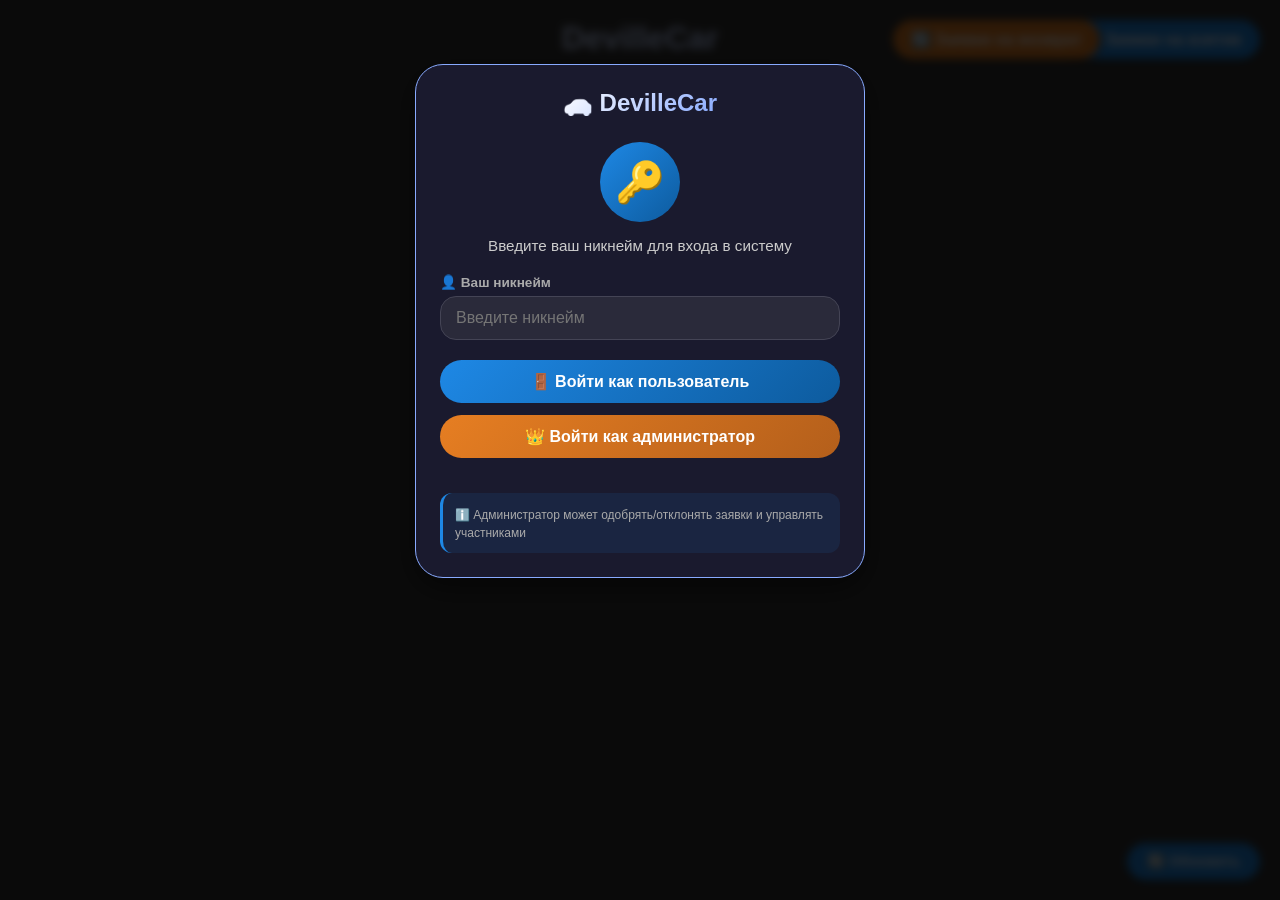
==== index.html @ d6c1818e "Update index.html" ====
<!DOCTYPE html>
<html lang="ru">
<head>
    <meta charset="UTF-8">
    <meta name="viewport" content="width=device-width, initial-scale=1.0">
    <title>DevilleCar | Облачные заявки</title>
    <style>
        * {
            margin: 0;
            padding: 0;
            box-sizing: border-box;
        }

        body {
            font-family: 'Segoe UI', Roboto, 'Helvetica Neue', sans-serif;
            background: url('images/background.jpg') no-repeat center center fixed;
            background-size: cover;
            color: #eee;
            padding: 20px;
        }

        .container {
            max-width: 1400px;
            margin: 0 auto;
            position: relative;
        }

        h1 {
            text-align: center;
            font-size: 2rem;
            margin-bottom: 10px;
            background: linear-gradient(135deg, #ffffff, #88aaff);
            -webkit-background-clip: text;
            background-clip: text;
            color: transparent;
        }

        .sub {
            text-align: center;
            margin-bottom: 20px;
            color: #aaa;
            font-size: 0.9rem;
        }

        .sync-status {
            text-align: center;
            margin-bottom: 30px;
            font-size: 0.85rem;
            padding: 6px 12px;
            border-radius: 20px;
            display: inline-block;
            width: auto;
            margin-left: auto;
            margin-right: auto;
            background: rgba(30,136,229,0.2);
        }

        .user-info {
            position: fixed;
            top: 20px;
            left: 20px;
            background: rgba(30,136,229,0.3);
            backdrop-filter: blur(8px);
            padding: 8px 16px;
            border-radius: 40px;
            font-size: 0.85rem;
            z-index: 20;
            border: 1px solid rgba(255,255,255,0.2);
        }
        .user-info span {
            color: #ffaa66;
            font-weight: bold;
        }
        .admin-badge {
            background: #e67e22;
            color: white;
            padding: 2px 8px;
            border-radius: 20px;
            font-size: 0.7rem;
            margin-left: 8px;
        }
        .logout-btn {
            background: none;
            border: none;
            color: #ffaa66;
            cursor: pointer;
            margin-left: 10px;
            font-size: 0.8rem;
            text-decoration: underline;
        }
        .logout-btn:hover {
            color: #ff8844;
        }

        /* ============ НАВИГАЦИОННЫЕ ВКЛАДКИ ============ */
        .nav-tabs {
            display: flex;
            justify-content: center;
            gap: 10px;
            margin-bottom: 30px;
            flex-wrap: wrap;
        }
        .nav-tab {
            background: rgba(30,136,229,0.2);
            border: 2px solid transparent;
            color: #aaa;
            padding: 10px 24px;
            border-radius: 40px;
            font-weight: bold;
            cursor: pointer;
            font-size: 0.95rem;
            transition: all 0.3s;
            backdrop-filter: blur(4px);
        }
        .nav-tab:hover {
            background: rgba(30,136,229,0.4);
            color: white;
        }
        .nav-tab.active {
            background: rgba(30,136,229,0.4);
            border-color: #1e88e5;
            color: white;
            box-shadow: 0 0 20px rgba(30,136,229,0.3);
        }
        .tab-content {
            display: none;
            animation: fadeIn 0.3s;
        }
        .tab-content.active {
            display: block;
        }
        @keyframes fadeIn {
            from { opacity: 0; transform: translateY(10px); }
            to { opacity: 1; transform: translateY(0); }
        }

        .view-applications-btn, .view-returns-btn {
            position: fixed;
            top: 20px;
            background: #1e88e5;
            border: none;
            color: white;
            padding: 10px 18px;
            border-radius: 40px;
            font-weight: bold;
            cursor: pointer;
            z-index: 20;
            font-size: 1rem;
            box-shadow: 0 2px 8px rgba(0,0,0,0.3);
            transition: background 0.2s;
        }
        .view-applications-btn {
            right: 20px;
        }
        .view-returns-btn {
            right: 180px;
            background: #e67e22;
        }
        .view-applications-btn:hover {
            background: #0d5b9e;
        }
        .view-returns-btn:hover {
            background: #b45f1b;
        }

        .cars-grid {
            display: grid;
            grid-template-columns: repeat(auto-fill, minmax(320px, 1fr));
            gap: 24px;
        }

        .car-card {
            background: rgba(216, 216, 216, 0.8);
            backdrop-filter: blur(4px);
            border-radius: 24px;
            overflow: hidden;
            transition: transform 0.2s, box-shadow 0.2s;
            border: 1px solid rgba(255,255,255,0.1);
            box-shadow: 0 8px 20px rgba(0,0,0,0.3);
            display: flex;
            flex-direction: column;
        }

        .car-card:hover {
            transform: translateY(-6px);
            box-shadow: 0 16px 30px rgba(0,0,0,0.4);
            border-color: #1e88e5;
        }

        .car-image {
            height: 200px;
            background: #1a1a2a;
            display: flex;
            align-items: center;
            justify-content: center;
            overflow: hidden;
            position: relative;
        }
        .car-image img {
            width: 100%;
            height: 100%;
            object-fit: cover;
            transition: transform 0.3s;
        }
        .car-card:hover .car-image img {
            transform: scale(1.03);
        }

        .car-info {
            padding: 18px;
            flex: 1;
        }

        .car-name {
            font-size: 1.25rem;
            font-weight: 700;
            margin-bottom: 8px;
            letter-spacing: -0.3px;
        }

        .car-desc {
            font-size: 0.85rem;
            color: #bbb;
            line-height: 1.4;
        }

        .car-spec {
            margin-top: 12px;
            font-size: 0.75rem;
            color: #88aaff;
            font-family: monospace;
        }

        .car-plate {
            margin-top: 8px;
            font-size: 0.8rem;
            background: #2a2a3a;
            display: inline-block;
            padding: 4px 10px;
            border-radius: 20px;
            color: #ffaa66;
            font-family: monospace;
            font-weight: bold;
        }

        .card-buttons {
            display: flex;
            gap: 10px;
            margin: 12px 18px 18px 18px;
        }
        .take-btn, .return-card-btn {
            flex: 1;
            border: none;
            color: white;
            padding: 10px;
            border-radius: 40px;
            font-weight: bold;
            cursor: pointer;
            transition: background 0.2s;
            font-size: 0.9rem;
            text-align: center;
        }
        .take-btn {
            background: #1e88e5;
        }
        .take-btn:hover {
            background: #0d5b9e;
        }
        .return-card-btn {
            background: #e67e22;
        }
        .return-card-btn:hover {
            background: #b45f1b;
        }

        /* ============ СТИЛИ ДЛЯ ВКЛАДКИ УЧАСТНИКИ ============ */
        .members-container {
            background: rgba(20, 20, 35, 0.7);
            backdrop-filter: blur(4px);
            border-radius: 20px;
            padding: 24px;
            border: 1px solid rgba(255,255,255,0.1);
            margin-top: 20px;
        }
        .members-container h2 {
            text-align: center;
            color: #88aaff;
            margin-bottom: 20px;
        }
        .members-table-wrap {
            overflow-x: auto;
        }
        .members-table {
            width: 100%;
            border-collapse: collapse;
            font-size: 0.9rem;
        }
        .members-table th {
            background: #1e88e5;
            color: white;
            padding: 10px 12px;
            text-align: left;
        }
        .members-table td {
            padding: 8px 12px;
            border-bottom: 1px solid rgba(255,255,255,0.1);
            color: #ddd;
        }
        .members-table tr:hover td {
            background: rgba(255,255,255,0.05);
        }
        .members-table .role-badge {
            display: inline-block;
            padding: 2px 10px;
            border-radius: 20px;
            font-size: 0.7rem;
            font-weight: bold;
        }
        .role-badge.leader {
            background: #f1c40f;
            color: #333;
        }
        .role-badge.deputy {
            background: #9b59b6;
            color: white;
        }
        .role-badge.admin {
            background: #e74c3c;
            color: white;
        }
        .role-badge.member {
            background: #1e88e5;
            color: white;
        }
        .members-table .btn-edit, .members-table .btn-delete-member {
            border: none;
            color: white;
            padding: 4px 12px;
            border-radius: 20px;
            cursor: pointer;
            font-size: 0.75rem;
            font-weight: bold;
            margin: 0 3px;
            transition: background 0.2s;
        }
        .members-table .btn-edit {
            background: #f39c12;
        }
        .members-table .btn-edit:hover {
            background: #d68910;
        }
        .members-table .btn-delete-member {
            background: #d32f2f;
        }
        .members-table .btn-delete-member:hover {
            background: #b71c1c;
        }
        .members-stats {
            text-align: center;
            color: #aaa;
            font-size: 0.85rem;
            margin-top: 15px;
            padding: 12px;
            background: rgba(255,255,255,0.05);
            border-radius: 12px;
        }
        .members-stats span {
            color: #88aaff;
            font-weight: bold;
        }
        .members-controls {
            display: flex;
            gap: 10px;
            margin-bottom: 20px;
            flex-wrap: wrap;
            justify-content: center;
        }
        .members-controls input, .members-controls select {
            padding: 8px 14px;
            background: #2a2a3a;
            border: 1px solid #445;
            border-radius: 16px;
            color: white;
            font-size: 0.9rem;
        }
        .members-controls input:focus, .members-controls select:focus {
            outline: none;
            border-color: #1e88e5;
        }
        .members-controls .btn-add-member {
            background: #2ecc71;
            color: white;
            border: none;
            padding: 8px 20px;
            border-radius: 40px;
            font-weight: bold;
            cursor: pointer;
            transition: background 0.2s;
        }
        .members-controls .btn-add-member:hover {
            background: #27ae60;
        }

        .modal {
            display: none;
            position: fixed;
            z-index: 1000;
            left: 0;
            top: 0;
            width: 100%;
            height: 100%;
            overflow: auto;
            background-color: rgba(0,0,0,0.8);
            backdrop-filter: blur(4px);
        }
        .modal-content {
            background: #1a1a2e;
            margin: 5% auto;
            padding: 24px;
            border-radius: 28px;
            width: 90%;
            max-width: 500px;
            border: 1px solid #88aaff;
            box-shadow: 0 10px 30px rgba(0,0,0,0.5);
            color: #eee;
        }
        .modal-content h2 {
            margin-bottom: 20px;
            text-align: center;
        }
        .form-group {
            margin-bottom: 16px;
            text-align: left;
        }
        .form-group label {
            display: block;
            margin-bottom: 6px;
            font-weight: 600;
            color: #ccc;
        }
        .form-group input, .form-group textarea, .form-group select {
            width: 100%;
            padding: 10px 12px;
            background: #2a2a3a;
            border: 1px solid #445;
            border-radius: 16px;
            color: white;
            font-size: 0.9rem;
            font-family: inherit;
        }
        .form-group input:focus, .form-group textarea:focus, .form-group select:focus {
            outline: none;
            border-color: #1e88e5;
        }
        .modal-buttons {
            display: flex;
            justify-content: space-between;
            gap: 12px;
            margin-top: 20px;
        }
        .modal-buttons button {
            flex: 1;
            padding: 10px;
            border-radius: 40px;
            border: none;
            font-weight: bold;
            cursor: pointer;
        }
        .submit-btn {
            background: #1e88e5;
            color: white;
        }
        .cancel-btn {
            background: #444;
            color: white;
        }
        .close {
            float: right;
            font-size: 28px;
            font-weight: bold;
            cursor: pointer;
            color: #aaa;
        }
        .close:hover {
            color: white;
        }

        .applications-table, .returns-table {
            width: 100%;
            border-collapse: collapse;
            margin-top: 20px;
            font-size: 0.85rem;
        }
        .applications-table th, .applications-table td,
        .returns-table th, .returns-table td {
            border: 1px solid #445;
            padding: 8px;
            text-align: left;
            vertical-align: top;
        }
        .applications-table th, .returns-table th {
            background: #1e88e5;
            color: white;
        }
        .status-buttons {
            display: flex;
            gap: 8px;
            flex-wrap: wrap;
        }
        .btn-approve, .btn-reject {
            border: none;
            color: white;
            padding: 4px 10px;
            border-radius: 20px;
            cursor: pointer;
            font-size: 0.75rem;
            font-weight: bold;
        }
        .btn-approve {
            background: #2ecc71;
        }
        .btn-approve:hover {
            background: #27ae60;
        }
        .btn-reject {
            background: #e67e22;
        }
        .btn-reject:hover {
            background: #d35400;
        }
        .status-text-approved {
            color: #6fcf97;
            font-weight: bold;
        }
        .status-text-rejected {
            color: #e74c3c;
            font-weight: bold;
        }
        .status-text-pending {
            color: #ffaa66;
            font-weight: bold;
        }
        .btn-delete, .btn-delete-return {
            border: none;
            color: white;
            padding: 4px 10px;
            border-radius: 20px;
            cursor: pointer;
            font-size: 0.75rem;
            background: #d32f2f;
        }
        .btn-delete:hover, .btn-delete-return:hover {
            background: #b71c1c;
        }
        .empty-apps {
            text-align: center;
            padding: 30px;
            color: #aaa;
        }
        .action-buttons {
            display: flex;
            gap: 6px;
            flex-wrap: wrap;
        }
        @media (max-width: 700px) {
            .applications-table th, .applications-table td,
            .returns-table th, .returns-table td {
                padding: 5px;
                font-size: 0.7rem;
            }
            .view-returns-btn {
                right: 160px;
                padding: 8px 12px;
                font-size: 0.8rem;
            }
            .view-applications-btn {
                padding: 8px 12px;
                font-size: 0.8rem;
            }
            .members-table {
                font-size: 0.75rem;
            }
            .members-table th, .members-table td {
                padding: 5px 8px;
            }
            .nav-tab {
                padding: 6px 14px;
                font-size: 0.8rem;
            }
            .members-controls input, .members-controls select {
                font-size: 0.8rem;
                padding: 6px 10px;
            }
        }

        .car-card.booked {
            opacity: 0.85;
            border-color: #e67e22;
            box-shadow: 0 0 15px rgba(230, 126, 34, 0.3);
        }
        .car-card.booked:hover {
            transform: translateY(-3px);
            border-color: #e67e22;
        }
        .car-card.booked .take-btn {
            background: #555;
            cursor: not-allowed;
        }
        .car-card.booked .take-btn:hover {
            background: #555;
            transform: none;
        }

        .car-card.available {
            border-color: #2ecc71;
            box-shadow: 0 0 15px rgba(46, 204, 113, 0.3);
        }
        .car-card.available:hover {
            border-color: #27ae60;
        }

        .btn-approve-return {
            background: #2ecc71;
            color: white;
            border: none;
            padding: 4px 10px;
            border-radius: 20px;
            cursor: pointer;
            font-size: 0.75rem;
            font-weight: bold;
        }
        .btn-approve-return:hover {
            background: #27ae60;
        }
        .btn-reject-return {
            background: #e67e22;
            color: white;
            border: none;
            padding: 4px 10px;
            border-radius: 20px;
            cursor: pointer;
            font-size: 0.75rem;
            font-weight: bold;
        }
        .btn-reject-return:hover {
            background: #d35400;
        }

        .status-free {
            position: absolute;
            top: 10px;
            right: 10px;
            background: rgba(46, 204, 113, 0.9);
            color: white;
            padding: 4px 10px;
            border-radius: 20px;
            font-size: 0.7rem;
            font-weight: bold;
            z-index: 10;
        }
        .status-free-badge {
            display: inline-block;
            background: #2ecc71;
            color: white;
            padding: 2px 8px;
            border-radius: 20px;
            font-size: 0.65rem;
            font-weight: bold;
            margin-left: 8px;
        }
        .status-booked {
            position: absolute;
            top: 10px;
            right: 10px;
            background: rgba(230, 126, 34, 0.9);
            color: white;
            padding: 4px 10px;
            border-radius: 20px;
            font-size: 0.7rem;
            font-weight: bold;
            z-index: 10;
        }
    </style>
    <link rel="icon" type="image/png" href="images/logo.png">
</head>
<body>
<div class="container">
    <h1>DevilleCar</h1>
    <div class="sub">Заявки синхронизируются между всеми устройствами</div>
    <div style="text-align: center;">
        <div class="sync-status" id="syncStatus">🔄 Загрузка...</div>
    </div>

    <!-- ============ НАВИГАЦИОННЫЕ ВКЛАДКИ ============ -->
    <div class="nav-tabs">
        <button class="nav-tab active" data-tab="cars">🚗 Автомобили</button>
        <button class="nav-tab" data-tab="members">👥 Участники</button>
    </div>

    <!-- Вкладка: Автомобили -->
    <div class="tab-content active" id="tab-cars">
        <div class="cars-grid" id="carsGrid"></div>
    </div>

    <!-- Вкладка: Участники -->
    <div class="tab-content" id="tab-members">
        <div class="members-container" id="membersContainer">
            <h2>👥 Участники семьи Deville</h2>
            
            <!-- Панель управления (только для админа) -->
            <div id="membersControls" style="display:none;" class="members-controls">
                <input type="text" id="newMemberName" placeholder="Имя участника">
                <select id="newMemberRole">
                    <option value="member">Участник</option>
                    <option value="deputy">Зам</option>
                    <option value="admin">Админ</option>
                    <option value="leader">Лидер</option>
                </select>
                <button class="btn-add-member" id="addMemberBtn">➕ Добавить</button>
            </div>
            
            <div class="members-table-wrap">
                <table class="members-table" id="membersTable">
                    <thead>
                        <tr>
                            <th>#</th>
                            <th>Имя</th>
                            <th>Роль</th>
                            <th id="actionsHeader" style="display:none;">Действия</th>
                        </tr>
                    </thead>
                    <tbody id="membersTableBody">
                    </tbody>
                </table>
            </div>
            <div class="members-stats" id="membersStats"></div>
        </div>
    </div>
</div>

<div class="user-info" id="userInfo" style="display: none;">
    👤 Вы вошли как: <span id="currentUserNick"></span><span id="adminBadge" class="admin-badge" style="display: none;">Админ</span>
    <button class="logout-btn" id="logoutBtn">🚪 Выйти</button>
</div>

<button class="view-applications-btn" id="viewAppsBtn">📋 Заявки на взятие</button>
<button class="view-returns-btn" id="viewReturnsBtn">🔄 Заявки на возврат</button>

<!-- Модалка регистрации -->
<div id="registerModal" class="modal">
    <div class="modal-content" style="max-width: 450px;">
        <h2 style="text-align: center; margin-bottom: 25px;">
            <span style="background: linear-gradient(135deg, #ffffff, #88aaff); -webkit-background-clip: text; background-clip: text; color: transparent;">🚗 DevilleCar</span>
        </h2>
        <div style="text-align: center; margin-bottom: 10px;">
            <div style="width: 80px; height: 80px; margin: 0 auto 15px; background: linear-gradient(135deg, #1e88e5, #0d5b9e); border-radius: 50%; display: flex; align-items: center; justify-content: center; font-size: 40px;">
                🔑
            </div>
        </div>
        <p style="text-align: center; color: #ccc; margin-bottom: 20px; font-size: 0.95rem;">
            Введите ваш никнейм для входа в систему
        </p>
        <div class="form-group" style="margin-bottom: 20px;">
            <label style="color: #aaa; font-size: 0.85rem;">👤 Ваш никнейм</label>
            <input type="text" id="registerNick" placeholder="Введите никнейм" maxlength="30" style="background: #2a2a3a; border: 1px solid #445; border-radius: 16px; padding: 12px 15px; width: 100%; color: white; font-size: 1rem;">
        </div>
        <button id="registerBtn" style="width: 100%; background: linear-gradient(135deg, #1e88e5, #0d5b9e); color: white; border: none; padding: 12px; border-radius: 40px; font-weight: bold; cursor: pointer; font-size: 1rem; margin-bottom: 12px;">🚪 Войти как пользователь</button>
        <button id="adminLoginBtn" style="width: 100%; background: linear-gradient(135deg, #e67e22, #b45f1b); color: white; border: none; padding: 12px; border-radius: 40px; font-weight: bold; cursor: pointer; font-size: 1rem; margin-bottom: 20px;">👑 Войти как администратор</button>
        <div id="registerError" style="color: #e74c3c; text-align: center; margin-bottom: 15px; font-size: 0.85rem;"></div>
        <div style="background: rgba(30,136,229,0.1); border-left: 3px solid #1e88e5; padding: 12px; border-radius: 12px;">
            <span style="color: #aaa; font-size: 0.75rem;">ℹ️ Администратор может одобрять/отклонять заявки и управлять участниками</span>
        </div>
    </div>
</div>
    
<!-- Модалка анкеты взятия -->
<div id="anketaModal" class="modal modal-anketa">
    <div class="modal-content">
        <span class="close" id="closeModal">&times;</span>
        <h2>📋 Анкета взятия транспорта</h2>
        <form id="anketaForm">
            <div class="form-group">
                <label>1. Ваш ник *</label>
                <input type="text" id="nickname" readonly style="background:#333; cursor:default;">
            </div>
            <div class="form-group">
                <label>2. Время взятия</label>
                <input type="datetime-local" id="takeTime">
            </div>
            <div class="form-group">
                <label>3. Марка / модель</label>
                <input type="text" id="carBrand" readonly style="background:#333; cursor:default;">
            </div>
            <div class="form-group">
                <label>4. Номер ТС</label>
                <input type="text" id="carNumber" placeholder="например: А123ВС77">
            </div>
            <div class="form-group">
                <label>5. Причина взятия</label>
                <textarea id="reason" rows="3" placeholder="Для перевозки, тест-драйв, работа..."></textarea>
            </div>
            <div class="modal-buttons">
                <button type="button" class="cancel-btn" id="cancelModalBtn">Отмена</button>
                <button type="submit" class="submit-btn">Отправить заявку</button>
            </div>
        </form>
    </div>
</div>

<!-- Модалка анкеты возврата -->
<div id="returnModal" class="modal modal-return">
    <div class="modal-content">
        <span class="close" id="closeReturnModal">&times;</span>
        <h2>🔄 Анкета возврата транспорта</h2>
        <form id="returnForm">
            <div class="form-group">
                <label>Ваш ник *</label>
                <input type="text" id="returnNickname" readonly style="background:#333; cursor:default;">
            </div>
            <div class="form-group">
                <label>Марка / модель</label>
                <input type="text" id="returnCarBrand" readonly style="background:#333; cursor:default;">
            </div>
            <div class="form-group">
                <label>Номер ТС</label>
                <input type="text" id="returnCarNumber" readonly style="background:#333; cursor:default;">
            </div>
            <div class="form-group">
                <label>Дата и время возврата *</label>
                <input type="datetime-local" id="returnTime" required>
            </div>
            <div class="form-group">
                <label>Пробег (км) *</label>
                <input type="number" id="mileage" placeholder="Введите пробег" required>
            </div>
            <div class="form-group">
                <label>Состояние транспорта *</label>
                <select id="condition" required>
                    <option value="">Выберите состояние</option>
                    <option value="Чистый, без повреждений">Чистый, без повреждений</option>
                    <option value="Грязный">Грязный</option>
                    <option value="Есть небольшие повреждения">Есть небольшие повреждения</option>
                    <option value="Требуется ремонт">Требуется ремонт</option>
                </select>
            </div>
            <div class="form-group">
                <label>Что сделано/обслужено?</label>
                <textarea id="servicePerformed" rows="3" placeholder="Например: замена масла, мойка, заправка..."></textarea>
            </div>
            <div class="form-group">
                <label>Комментарий</label>
                <textarea id="returnComment" rows="2" placeholder="Дополнительная информация"></textarea>
            </div>
            <div class="modal-buttons">
                <button type="button" class="cancel-btn" id="cancelReturnBtn">Отмена</button>
                <button type="submit" class="submit-btn">Отправить заявку на возврат</button>
            </div>
        </form>
    </div>
</div>

<!-- Модалка со списком заявок на взятие -->
<div id="applicationsModal" class="modal modal-apps">
    <div class="modal-content" style="max-width: 1200px;">
        <span class="close" id="closeAppsModal">&times;</span>
        <h2>📋 Заявки на взятие транспорта</h2>
        <div id="applicationsList"></div>
    </div>
</div>

<!-- Модалка со списком заявок на возврат -->
<div id="returnsModal" class="modal modal-returns">
    <div class="modal-content" style="max-width: 1200px;">
        <span class="close" id="closeReturnsModal">&times;</span>
        <h2>🔄 Заявки на возврат транспорта</h2>
        <div id="returnsList"></div>
    </div>
</div>

<!-- Модалка редактирования участника -->
<div id="editMemberModal" class="modal">
    <div class="modal-content">
        <span class="close" id="closeEditModal">&times;</span>
        <h2>✏️ Редактировать участника</h2>
        <form id="editMemberForm">
            <div class="form-group">
                <label>Имя</label>
                <input type="text" id="editMemberName" required>
            </div>
            <div class="form-group">
                <label>Роль</label>
                <select id="editMemberRole">
                    <option value="member">Участник</option>
                    <option value="deputy">Зам</option>
                    <option value="admin">Админ</option>
                    <option value="leader">Лидер</option>
                </select>
            </div>
            <div class="modal-buttons">
                <button type="button" class="cancel-btn" id="cancelEditBtn">Отмена</button>
                <button type="submit" class="submit-btn">Сохранить</button>
            </div>
        </form>
    </div>
</div>

<script>
    // ==================== ВАШ URL ИЗ GOOGLE APPS SCRIPT ====================
    const SCRIPT_URL = 'https://script.google.com/macros/s/AKfycbwpozYhSF3ZLw8p_EetSesN3uy-3hl4Z1YoZIPVJvQ5dBWf0tqSTbqQkn2TgHdf3ZZscA/exec';
    // ================================================================================

    // ==================== ДАННЫЕ УЧАСТНИКОВ (с возможностью редактирования) ====================
    let membersData = {
        leaders: [
            "Adeline Deville",
            "Anastasia Deville",
            "James Deville"
        ],
        deputies: [
            "Aleks_Deville"
        ],
        admins: [
            "Amin_Cherry",
            "Kai_Mironov",
            "Alexandr_Venevtsev",
            "Pablo_Vinogradov"
        ],
        members: [
            "Alexander Deville",
            "Daniel Deville",
            "Artem Deville",
            "Alex Deville",
            "Alexsey Deville",
            "Konstantin_Deville",
            "Elizaveta Deville",
            "Ignat Deville",
            "Di Deville",
            "Mike Deville",
            "Maks Deville",
            "Reinhard_Deville",
            "Nikita Deville",
            "Pablo Deville",
            "Stanislav Deville",
            "Tayler Deville",
            "Viktor Deville",
            "Renat Deville",
            "Roman Deville",
            "Kirill Deville"
        ]
    };

    // ==================== ФУНКЦИИ ДЛЯ РАБОТЫ С УЧАСТНИКАМИ ====================
    function loadMembersFromStorage() {
        const stored = localStorage.getItem('devillecar_members');
        if (stored) {
            try {
                const parsed = JSON.parse(stored);
                if (parsed.leaders && parsed.deputies && parsed.admins && parsed.members) {
                    membersData = parsed;
                }
            } catch(e) {
                console.log('Ошибка загрузки участников, используем данные по умолчанию');
            }
        }
        saveMembersToStorage();
    }

    function saveMembersToStorage() {
        localStorage.setItem('devillecar_members', JSON.stringify(membersData));
    }

    function getAllMembers() {
        const all = [];
        membersData.leaders.forEach(name => all.push({ name, role: 'leader' }));
        membersData.deputies.forEach(name => all.push({ name, role: 'deputy' }));
        membersData.admins.forEach(name => all.push({ name, role: 'admin' }));
        membersData.members.forEach(name => all.push({ name, role: 'member' }));
        return all;
    }

    function addMember(name, role) {
        if (!name || name.trim() === '') return false;
        name = name.trim();
        // Проверяем, есть ли уже такой участник
        const all = getAllMembers();
        if (all.some(m => m.name.toLowerCase() === name.toLowerCase())) {
            return false;
        }
        switch(role) {
            case 'leader': membersData.leaders.push(name); break;
            case 'deputy': membersData.deputies.push(name); break;
            case 'admin': membersData.admins.push(name); break;
            default: membersData.members.push(name);
        }
        saveMembersToStorage();
        return true;
    }

    function removeMember(name) {
        let found = false;
        membersData.leaders = membersData.leaders.filter(m => m !== name);
        membersData.deputies = membersData.deputies.filter(m => m !== name);
        membersData.admins = membersData.admins.filter(m => m !== name);
        membersData.members = membersData.members.filter(m => m !== name);
        saveMembersToStorage();
        return true;
    }

    function updateMember(oldName, newName, newRole) {
        // Удаляем старого
        removeMember(oldName);
        // Добавляем нового с новой ролью
        return addMember(newName, newRole);
    }

    // ==================== ОТРИСОВКА УЧАСТНИКОВ (ТАБЛИЦА) ====================
    function renderMembers() {
        const tbody = document.getElementById('membersTableBody');
        const stats = document.getElementById('membersStats');
        const controls = document.getElementById('membersControls');
        const actionsHeader = document.getElementById('actionsHeader');
        
        // Показываем панель управления только для админа
        controls.style.display = isAdmin ? 'flex' : 'none';
        actionsHeader.style.display = isAdmin ? 'table-cell' : 'none';
        
        const all = getAllMembers();
        
        if (!all.length) {
            tbody.innerHTML = '<tr><td colspan="4" style="text-align:center;padding:20px;color:#aaa;">Нет участников</td></tr>';
            stats.innerHTML = 'Всего участников: <span>0</span>';
            return;
        }
        
        let html = '';
        all.forEach((member, index) => {
            const roleLabels = {
                leader: '<span class="role-badge leader">👑 Лидер</span>',
                deputy: '<span class="role-badge deputy">⭐ Зам</span>',
                admin: '<span class="role-badge admin">🛡️ Админ</span>',
                member: '<span class="role-badge member">Участник</span>'
            };
            
            html += `<tr>
                <td>${index + 1}</td>
                <td>${escapeHtml(member.name)}</td>
                <td>${roleLabels[member.role] || roleLabels.member}</td>
                <td id="actionsCell_${index}" style="${isAdmin ? '' : 'display:none;'}">
                    <button class="btn-edit" data-name="${escapeHtml(member.name)}" data-role="${member.role}">✏️</button>
                    <button class="btn-delete-member" data-name="${escapeHtml(member.name)}">🗑</button>
                </td>
            </tr>`;
        });
        tbody.innerHTML = html;
        
        const total = all.length;
        stats.innerHTML = `
            Всего участников: <span>${total}</span>
            (Лидеров: <span>${membersData.leaders.length}</span>, 
            Замов: <span>${membersData.deputies.length}</span>, 
            Админов: <span>${membersData.admins.length}</span>, 
            Участников: <span>${membersData.members.length}</span>)
        `;
        
        // Обработчики для кнопок (только для админа)
        if (isAdmin) {
            document.querySelectorAll('.btn-edit').forEach(btn => {
                btn.addEventListener('click', () => {
                    openEditModal(btn.dataset.name, btn.dataset.role);
                });
            });
            document.querySelectorAll('.btn-delete-member').forEach(btn => {
                btn.addEventListener('click', () => {
                    if (confirm(`Удалить участника "${btn.dataset.name}"?`)) {
                        removeMember(btn.dataset.name);
                        renderMembers();
                    }
                });
            });
        }
    }

    // ==================== РЕДАКТИРОВАНИЕ УЧАСТНИКА ====================
    let editOldName = '';

    function openEditModal(name, role) {
        editOldName = name;
        document.getElementById('editMemberName').value = name;
        document.getElementById('editMemberRole').value = role;
        document.getElementById('editMemberModal').style.display = 'block';
    }

    document.getElementById('closeEditModal').onclick = () => {
        document.getElementById('editMemberModal').style.display = 'none';
    };
    document.getElementById('cancelEditBtn').onclick = () => {
        document.getElementById('editMemberModal').style.display = 'none';
    };
    document.getElementById('editMemberForm').addEventListener('submit', (e) => {
        e.preventDefault();
        const newName = document.getElementById('editMemberName').value.trim();
        const newRole = document.getElementById('editMemberRole').value;
        if (!newName) { alert('Введите имя'); return; }
        if (updateMember(editOldName, newName, newRole)) {
            renderMembers();
            document.getElementById('editMemberModal').style.display = 'none';
            alert('✅ Участник обновлён!');
        } else {
            alert('❌ Ошибка: участник с таким именем уже существует');
        }
    });

    // ==================== ДОБАВЛЕНИЕ УЧАСТНИКА ====================
    document.getElementById('addMemberBtn').addEventListener('click', () => {
        const name = document.getElementById('newMemberName').value.trim();
        const role = document.getElementById('newMemberRole').value;
        if (!name) { alert('Введите имя участника'); return; }
        if (addMember(name, role)) {
            document.getElementById('newMemberName').value = '';
            renderMembers();
            alert('✅ Участник добавлен!');
        } else {
            alert('❌ Участник с таким именем уже существует');
        }
    });
    document.getElementById('newMemberName').addEventListener('keypress', (e) => {
        if (e.key === 'Enter') document.getElementById('addMemberBtn').click();
    });

    // ----- ФУНКЦИЯ ТРАНСЛИТЕРАЦИИ -----
    function transliterate(plate) {
        const map = {
            'А': 'A', 'В': 'B', 'Е': 'E', 'К': 'K', 'М': 'M',
            'Н': 'H', 'О': 'O', 'Р': 'P', 'С': 'C', 'Т': 'T',
            'У': 'U', 'Х': 'X', 'а': 'a', 'в': 'b', 'е': 'e',
            'к': 'k', 'м': 'm', 'н': 'h', 'о': 'o', 'р': 'p',
            'с': 'c', 'т': 't', 'у': 'u', 'х': 'x'
        };
        return plate.split('').map(char => map[char] || char).join('');
    }

    // ----- СПИСОК ТРАНСПОРТА -----
    const cars = [
        { name: "BMW X6 M (F86)", desc: "Спортивный кроссовер с twin-turbo V8, 575 л.с., полный привод M xDrive.", engine: "4.4 л V8 TwinPower Turbo", hp: 575, plate: "M666YP77" },
        { name: "Volvo XC90 T5", desc: "Роскошный 7-местный SUV с турбодвигателем и скандинавским дизайном.", engine: "2.0 л Drive-E Turbo", hp: 250, plate: "T550OK63" },
        { name: "Volvo V60 Polestar", desc: "Заряженный универсал с подвеской Öhlins, карбоновыми деталями.", engine: "2.0 л Twin Charged", hp: 367, plate: "E200TM78" },
        { name: "Volvo 850 R", desc: "Классический «кирпич» с 5-цилиндровым турбо, икона 90-х.", engine: "2.3 л R5 Turbo", hp: 250, plate: "T499MK78" },
        { name: "McLaren 720S Spyder", desc: "Суперкар с откидным верхом, карбоновый монокок, 710 л.с.", engine: "4.0 л V8 Twin-Turbo", hp: 710, plate: "M720AK78" },
        { name: "Porsche 911 Carrera (993) RWB <Slimer>", desc: "Легендарный RWB от Накаи-сан, широкие арки, аэродинамика.", engine: "3.6 л оппозитный 6", hp: 285, plate: "O993OO78" },
        { name: "Audi Rs7 (C8)", desc: "Быстрый лифтбек с 600-сильным V8 и полным приводом.", engine: "4.0 л V8 TFSI", hp: 600, plate: "T077YT77" },
        { name: "Jaguar F-Type", desc: "Британский спорткар с мощным V8 и элегантным звуком.", engine: "5.0 л V8 Supercharged", hp: 575, plate: "W000WW" },
        { name: "Jaguar F-Type (на виниле)", desc: "Кастомная версия с ярким плёночным покрытием.", engine: "5.0 л V8", hp: 575, custom: "винил", plate: "M078YP78" },
        { name: "Mazda RX-8", desc: "Роторно-поршневой двигатель RENESIS, 1.3 л, 4-дверный купе.", engine: "1.3 л роторный", hp: 231, plate: "P008OO78" },
        { name: "Nissan Skyline GT-R V-specR34", desc: "Культовый Godzilla, ATTESA E-TS Pro, RB26DETT.", engine: "2.6 л Twin-Turbo I6", hp: 330, plate: "C888BB77" },
        { name: "Suzuki GSX 1300 R", desc: "Мотоцикл Hayabusa — легенда скорости, 1340 см³.", engine: "1340 cc", hp: 197, plate: "7777AE77" },
        { name: "BMW M760Li xDrive G12", desc: "Роскошный седан с V12 6.6 л, 610 л.с., потолок из алькантары.", engine: "6.6 л V12 Twin-Turbo", hp: 610, plate: "M760KA78" },
        { name: "Chevrolet Camaro ZL1", desc: "Американский мускул-кар с компрессорным V8.", engine: "6.2 л V8 Supercharged", hp: 650, plate: "B070OY77" },
        { name: "BMW X5 M", desc: "Высокопроизводительный SUV, M TwinPower V8, 600 л.с.", engine: "4.4 л V8 Twin-Turbo", hp: 600, plate: "A555OA77" },
        { name: "BMW S1000 RR", desc: "Спортбайк с рядной четвёркой, 205 л.с., электроника.", engine: "999 cc", hp: 205, plate: "0035MK63" },
        { name: "Volkswagen Touareg V8 TDI", desc: "Мощный дизельный внедорожник, 4.0 л V8, 421 л.с.", engine: "4.0 л V8 TDI", hp: 421, plate: "K657PY63" },
        { name: "Audi R8", desc: "Суперкар с двигателем V10 и полным приводом Quattro.", engine: "5.2 л V10", hp: 602, plate: "B546OK63" },
        { name: "Subaru WRX STI", desc: "Полноприводной седан с оппозитным турбо 2.5 л.", engine: "2.5 л Boxer Turbo", hp: 310, plate: "O4O3EB78" },
        { name: "BMW 535i (e34)", desc: "Классическая «пятёрка» с рядной шестёркой и драйвом.", engine: "3.5 л I6", hp: 211, plate: "O857KP63" },
        { name: "Mercedes-Maybach S680 (W223)", desc: "Бизнес седан, хорошо управляемый и с хорошим разгоном", engine: "4.0 л", hp: 503, plate: "С303KP77" },
        { name: "Volvo FH", desc: "Магистральный тягач, экономичный дизель, автоматическая КПП.", engine: "12.8 л D13K", hp: 500, plate: "M888AA77" },
        { name: "Volvo FH", desc: "Магистральный тягач, кабина Globetrotter, мощный тормоз-замедлитель.", engine: "12.8 л D13K", hp: 500, plate: "P888MK77" },
        { name: "Volvo FH", desc: "Тягач для международных перевозок, низкий расход топлива.", engine: "12.8 л D13K", hp: 500, plate: "P888MK78" },
        { name: "Volvo FH", desc: "Тягач с улучшенной аэродинамикой и системой I-See.", engine: "12.8 л D13K", hp: 500, plate: "Y716TH63" },
        { name: "Volvo VNL", desc: "Американский дальнемагистральный тягач с высокой кабиной.", engine: "12.8 л D13", hp: 455, plate: "P479MK77" },
        { name: "Renault Magnum", desc: "Культовый «квадратный» тягач с просторной кабиной.", engine: "12.0 л DXi12", hp: 480, plate: "T562OE63" },
        { name: "Mercedes-Benz Sprinter", desc: "Универсальный коммерческий фургон, подходит для грузоперевозок.", engine: "3.0 л OM642", hp: 190, plate: "A942EB77" }
    ];

    // ----- ПЕРЕМЕННЫЕ -----
    let currentUser = null;
    let isAdmin = false;
    let applications = [];
    let returns = [];

    // ============ БЕЗОПАСНЫЙ ВЫВОД ДАННЫХ ============
    function safeOutput(value) {
        if (value === undefined || value === null) return '';
        if (typeof value === 'number') return value.toString();
        if (typeof value === 'boolean') return value ? 'Да' : 'Нет';
        if (typeof value === 'object') {
            try {
                return JSON.stringify(value);
            } catch(e) {
                return '';
            }
        }
        return String(value);
    }

    function escapeHtml(value) {
        const str = safeOutput(value);
        return str.replace(/[&<>]/g, function(m) {
            if (m === '&') return '&amp;';
            if (m === '<') return '&lt;';
            if (m === '>') return '&gt;';
            return m;
        });
    }

    // ----- ФУНКЦИИ ДЛЯ РАБОТЫ С GOOGLE SHEETS -----
    async function callScript(params) {
        const urlParams = new URLSearchParams();
        for (let key in params) {
            if (typeof params[key] === 'object') {
                urlParams.append(key, JSON.stringify(params[key]));
            } else {
                urlParams.append(key, params[key]);
            }
        }
        const url = `${SCRIPT_URL}?${urlParams.toString()}`;
        console.log('📤 Отправка:', url);
        const response = await fetch(url, { method: 'GET', mode: 'cors', headers: { 'Accept': 'application/json' } });
        const text = await response.text();
        console.log('📥 Ответ:', text);
        try {
            return JSON.parse(text);
        } catch(e) {
            console.error('Ошибка парсинга:', text);
            return { error: 'Неверный формат ответа' };
        }
    }
    
    async function loadApplicationsFromCloud() {
        const result = await callScript({ action: 'get', type: 'take' });
        return Array.isArray(result) ? result : [];
    }

    async function loadReturnsFromCloud() {
        const result = await callScript({ action: 'get', type: 'return' });
        return Array.isArray(result) ? result : [];
    }

    async function addApplicationToCloud(app) {
        return await callScript({ action: 'add', type: 'take', ...app });
    }

    async function addReturnToCloud(returnData) {
        return await callScript({ action: 'add', type: 'return', ...returnData });
    }

    async function updateStatusInCloud(id, status) {
        return await callScript({ action: 'update', type: 'take', id, status });
    }

    async function updateReturnStatusInCloud(id, status) {
        return await callScript({ action: 'updateReturn', type: 'return', id, status });
    }

    async function deleteFromCloud(id) {
        return await callScript({ action: 'delete', type: 'take', id });
    }

    async function deleteReturnFromCloud(id) {
        return await callScript({ action: 'delete', type: 'return', id });
    }

    // ==================== ПРОВЕРКА СТАТУСА БРОНИРОВАНИЯ ====================
    function getBookingInfo(carPlate) {
        const hasApprovedReturn = returns.some(ret => ret.carNumber === carPlate && ret.status === 'approved');
        if (hasApprovedReturn) return { isBooked: false };
        
        const booking = applications.find(app => app.carNumber === carPlate && app.status === 'approved');
        if (booking) {
            return { isBooked: true, user: booking.nickname, until: booking.takeTime || 'не указано' };
        }
        return { isBooked: false };
    }

    // ----- ОСНОВНЫЕ ФУНКЦИИ -----
    async function loadAllData(showStatus = true) {
        const statusDiv = document.getElementById('syncStatus');
        if (showStatus) statusDiv.innerHTML = '🔄 Синхронизация...';
        
        const [loadedApplications, loadedReturns] = await Promise.all([loadApplicationsFromCloud(), loadReturnsFromCloud()]);
        applications = loadedApplications;
        returns = loadedReturns;
        console.log(`✅ Загружено: ${applications.length} заявок, ${returns.length} возвратов`);
        renderCars();
        
        if (showStatus) {
            statusDiv.innerHTML = `✅ Синхронизировано: ${applications.length} заявок, ${returns.length} возвратов`;
            setTimeout(() => { if (statusDiv.innerHTML.includes('✅')) statusDiv.innerHTML = '📡 Данные в Google Sheets'; }, 3000);
        }
        if (window.currentApplicationsModalOpen) renderApplicationsList();
        if (window.currentReturnsModalOpen) renderReturnsList();
    }

    // ============ ОТРИСОВКА ТАБЛИЦ ============
    function renderApplicationsList() {
        const container = document.getElementById('applicationsList');
        let filteredApplications = applications;
        if (!isAdmin) filteredApplications = applications.filter(app => app.nickname === currentUser);
        
        if (!filteredApplications.length) {
            container.innerHTML = '<div class="empty-apps">📭 У вас нет заявок на взятие.</div>';
            return;
        }
        
        let html = `<table class="applications-table"><thead><tr><th>Ник</th><th>Марка / модель</th><th>Номер ТС</th><th>Время взятия</th><th>Причина</th><th>Дата подачи</th><th>Статус</th><th>Действия</th></tr></thead><tbody>`;
        
        filteredApplications.forEach(app => {
            html += `<tr><td>${escapeHtml(app.nickname)}</td><td>${escapeHtml(app.carBrand)}</td><td>${escapeHtml(app.carNumber)}</td><td>${escapeHtml(app.takeTime)}</td><td>${escapeHtml(app.reason)}</td><td>${escapeHtml(app.createdAt)}</td><td>`;
            if (app.status === 'pending') {
                if (isAdmin) html += `<div class="status-buttons"><button class="btn-approve" data-id="${app.id}">✔ Одобрить</button><button class="btn-reject" data-id="${app.id}">✖ Отказать</button></div>`;
                else html += `<span class="status-text-pending">⏳ Ожидает</span>`;
            } else if (app.status === 'approved') html += `<span class="status-text-approved">✅ Одобрено</span>`;
            else if (app.status === 'rejected') html += `<span class="status-text-rejected">❌ Отказано</span>`;
            else if (app.status === 'returned') html += `<span class="status-text-approved">🔄 Возвращено</span>`;
            html += `</td><td class="action-buttons">`;
            if (isAdmin) html += `<button class="btn-delete" data-id="${app.id}">🗑 Удалить</button>`;
            else html += `—`;
            html += `</td></tr>`;
        });
        html += `</tbody></table>`;
        container.innerHTML = html;
        
        if (isAdmin) {
            document.querySelectorAll('.btn-approve').forEach(btn => btn.onclick = () => updateApplicationStatus(btn.dataset.id, 'approved'));
            document.querySelectorAll('.btn-reject').forEach(btn => btn.onclick = () => updateApplicationStatus(btn.dataset.id, 'rejected'));
            document.querySelectorAll('.btn-delete').forEach(btn => btn.onclick = () => deleteApplication(btn.dataset.id));
        }
    }

    function renderReturnsList() {
        const container = document.getElementById('returnsList');
        let filteredReturns = returns;
        if (!isAdmin) filteredReturns = returns.filter(ret => ret.nickname === currentUser);
        
        if (!filteredReturns.length) {
            container.innerHTML = '<div class="empty-apps">📭 У вас нет заявок на возврат.</div>';
            return;
        }
        
        let html = `<table class="returns-table"><thead><tr><th>Ник</th><th>Марка / модель</th><th>Номер ТС</th><th>Время возврата</th><th>Пробег</th><th>Состояние</th><th>Обслужено</th><th>Комментарий</th><th>Дата подачи</th><th>Статус</th><th>Действия</th></tr></thead><tbody>`;
        
        filteredReturns.forEach(ret => {
            let returnStatus = ret.status || 'pending';
            let statusHtml = '';
            if (returnStatus === 'pending') statusHtml = `<span class="status-text-pending">⏳ Ожидает</span>`;
            else if (returnStatus === 'approved') statusHtml = `<span class="status-text-approved">✅ Одобрен</span>`;
            else if (returnStatus === 'rejected') statusHtml = `<span class="status-text-rejected">❌ Отказан</span>`;
            
            html += `<tr><td>${escapeHtml(ret.nickname)}</td><td>${escapeHtml(ret.carBrand)}</td><td>${escapeHtml(ret.carNumber)}</td><td>${escapeHtml(ret.returnTime)}</td><td>${escapeHtml(ret.mileage)}</td><td>${escapeHtml(ret.condition)}</td><td>${escapeHtml(ret.servicePerformed)}</td><td>${escapeHtml(ret.comment)}</td><td>${escapeHtml(ret.createdAt)}</td><td>${statusHtml}</td><td class="action-buttons">`;
            
            if (isAdmin && returnStatus === 'pending') {
                html += `<button class="btn-approve-return" data-id="${ret.id}" data-car="${ret.carNumber}">✅ Одобрить возврат</button>
                         <button class="btn-reject-return" data-id="${ret.id}">❌ Отказать</button>
                         <button class="btn-delete-return" data-id="${ret.id}">🗑 Удалить</button>`;
            } else if (isAdmin) {
                html += `<button class="btn-delete-return" data-id="${ret.id}">🗑 Удалить</button>`;
            } else {
                html += `—`;
            }
            html += `</td></tr>`;
        });
        html += `</tbody></table>`;
        container.innerHTML = html;
        
        if (isAdmin) {
            document.querySelectorAll('.btn-approve-return').forEach(btn => btn.onclick = () => approveReturn(btn.dataset.id, btn.dataset.car));
            document.querySelectorAll('.btn-reject-return').forEach(btn => btn.onclick = () => rejectReturn(btn.dataset.id));
            document.querySelectorAll('.btn-delete-return').forEach(btn => btn.onclick = () => deleteReturnApplication(btn.dataset.id));
        }
    }

    async function updateApplicationStatus(id, newStatus) {
        await updateStatusInCloud(id, newStatus);
        await loadAllData(false);
        if (window.currentApplicationsModalOpen) renderApplicationsList();
    }

    async function deleteApplication(id) {
        if (confirm('Удалить заявку на взятие?')) {
            await deleteFromCloud(id);
            await loadAllData(false);
            if (window.currentApplicationsModalOpen) renderApplicationsList();
        }
    }

    async function approveReturn(id, carNumber) {
        if (confirm('✅ Одобрить возврат? Машина снова станет доступной.')) {
            await updateReturnStatusInCloud(id, 'approved');
            const activeTakeApplication = applications.find(app => app.carNumber === carNumber && app.status === 'approved');
            if (activeTakeApplication) {
                await updateStatusInCloud(activeTakeApplication.id, 'returned');
            }
            await loadAllData(true);
            alert('✅ Возврат одобрен! Машина снова доступна.');
        }
    }

    async function rejectReturn(id) {
        if (confirm('❌ Отказать в возврате?')) {
            await updateReturnStatusInCloud(id, 'rejected');
            await loadAllData(true);
            alert('❌ В возврате отказано.');
        }
    }

    async function deleteReturnApplication(id) {
        if (confirm('🗑 Удалить заявку на возврат?')) {
            await deleteReturnFromCloud(id);
            await loadAllData(false);
            if (window.currentReturnsModalOpen) renderReturnsList();
        }
    }

    async function addApplication(app) {
        const newApp = {
            id: Date.now().toString() + '_' + Math.random().toString(36).substr(2, 6),
            nickname: app.nickname,
            carBrand: app.carBrand,
            carNumber: app.carNumber,
            takeTime: app.takeTime,
            reason: app.reason,
            createdAt: new Date().toLocaleString(),
            status: 'pending'
        };
        try {
            const result = await addApplicationToCloud(newApp);
            if (result && result.success) {
                await loadAllData(true);
                alert(`✅ Заявка отправлена!\nТранспорт: ${app.carBrand}\nНик: ${app.nickname}\nОжидает одобрения.`);
                return true;
            } else {
                alert('❌ Ошибка при отправке заявки: ' + (result?.error || 'Неизвестная ошибка'));
                return false;
            }
        } catch (error) {
            console.error('Ошибка при отправке заявки:', error);
            alert('❌ Ошибка при отправке заявки.');
            return false;
        }
    }

    async function addReturnApplication(returnData) {
        const newReturn = {
            id: Date.now().toString() + '_' + Math.random().toString(36).substr(2, 6),
            nickname: returnData.nickname,
            carBrand: returnData.carBrand,
            carNumber: returnData.carNumber,
            returnTime: returnData.returnTime,
            mileage: returnData.mileage,
            condition: returnData.condition,
            servicePerformed: returnData.servicePerformed || '',
            comment: returnData.comment || '',
            createdAt: new Date().toLocaleString()
        };
        try {
            const result = await addReturnToCloud(newReturn);
            if (result && result.success) {
                await loadAllData(true);
                alert(`✅ Заявка на возврат отправлена!`);
                return true;
            } else {
                alert('❌ Ошибка при отправке заявки на возврат: ' + (result?.error || 'Неизвестная ошибка'));
                return false;
            }
        } catch (error) {
            console.error('Ошибка при отправке заявки на возврат:', error);
            alert('❌ Ошибка при отправке заявки на возврат.');
            return false;
        }
    }

    // ============ ГЕНЕРАЦИЯ КАРТОЧЕК ============
    function renderCars() {
        const grid = document.getElementById('carsGrid');
        grid.innerHTML = '';
        cars.forEach(car => {
            const bookingInfo = getBookingInfo(car.plate);
            const isBooked = bookingInfo.isBooked;
            const card = document.createElement('div');
            card.className = 'car-card';
            if (isBooked) {
                card.classList.add('booked');
            } else {
                card.classList.add('available');
            }
            
            const imageFileName = transliterate(car.plate).toUpperCase().replace(/\s/g, '');
            const imagePath = `images/${imageFileName}.jpg`;
            let imageHtml = `<img src="${imagePath}" alt="${car.name}" loading="lazy" onerror="this.parentElement.innerHTML = '<div style=\'width:100%; height:100%; display:flex; align-items:center; justify-content:center; background: linear-gradient(145deg, #2a3a4a, #1a2a3a);\'><span style=\'font-size: 4rem;\'>🚗</span></div>'">`;
            
            let statusHtml = '';
            if (isBooked) {
                statusHtml = `<div class="status-booked">🔒 ЗАНЯТА</div>`;
            } else {
                statusHtml = `<div class="status-free">✅ СВОБОДНА</div>`;
            }
            
            let bookingInfoHtml = '';
            if (currentUser && isBooked) {
                bookingInfoHtml = `<div style="margin-top: 8px; padding: 6px 10px; background: rgba(230, 126, 34, 0.2); border-radius: 12px; font-size: 0.7rem; border-left: 3px solid #e67e22;"><span style="color: #ffaa66;">👤 Занято: ${escapeHtml(bookingInfo.user)}</span></div>`;
            } else if (currentUser && !isBooked) {
                bookingInfoHtml = `<div style="margin-top: 8px; padding: 6px 10px; background: rgba(46, 204, 113, 0.15); border-radius: 12px; font-size: 0.7rem; border-left: 3px solid #2ecc71;"><span style="color: #6fcf97;">✅ Доступна для заказа</span></div>`;
            }
            
            const isButtonDisabled = isBooked;
            card.innerHTML = `
                <div class="car-image" style="position: relative;">${statusHtml}${imageHtml}</div>
                <div class="car-info">
                    <div class="car-name">${escapeHtml(car.name)}${!isBooked ? '<span class="status-free-badge">📋 ДОСТУПНА</span>' : ''}</div>
                    <div class="car-desc">${escapeHtml(car.desc.substring(0, 80))}${car.desc.length > 80 ? '…' : ''}</div>
                    <div class="car-spec">${escapeHtml(car.engine || '')} • ${car.hp ? car.hp + ' л.с.' : '—'}</div>
                    <div class="car-plate">🚛 Госномер: ${escapeHtml(car.plate)}</div>
                    ${bookingInfoHtml}
                </div>
                <div class="card-buttons">
                    <button class="take-btn" data-car-name="${escapeHtml(car.name)}" data-car-plate="${escapeHtml(car.plate)}" ${isButtonDisabled ? 'disabled style="opacity:0.5; cursor:not-allowed;"' : ''}>📝 Взять в пользование</button>
                    <button class="return-card-btn" data-car-name="${escapeHtml(car.name)}" data-car-plate="${escapeHtml(car.plate)}">🔄 Вернуть транспорт</button>
                </div>
            `;
            grid.appendChild(card);
        });
    }

    // ============ СИСТЕМА РЕГИСТРАЦИИ ============
    const registerModal = document.getElementById('registerModal');
    const registerNick = document.getElementById('registerNick');
    const registerBtn = document.getElementById('registerBtn');
    const adminLoginBtn = document.getElementById('adminLoginBtn');
    const registerError = document.getElementById('registerError');
    const userInfoDiv = document.getElementById('userInfo');
    const currentUserSpan = document.getElementById('currentUserNick');
    const adminBadge = document.getElementById('adminBadge');
    const logoutBtn = document.getElementById('logoutBtn');

    function updateFilterInfo() {
        if (!isAdmin && currentUser) {
            const appsTitle = document.querySelector('#applicationsModal h2');
            if (appsTitle && !appsTitle.querySelector('.filter-info')) {
                const filterInfo = document.createElement('span');
                filterInfo.className = 'filter-info';
                filterInfo.style.cssText = 'font-size: 0.8rem; color: #ffaa66; margin-left: 10px;';
                filterInfo.innerHTML = ` (только ваши заявки: ${escapeHtml(currentUser)})`;
                appsTitle.appendChild(filterInfo);
            }
            const returnsTitle = document.querySelector('#returnsModal h2');
            if (returnsTitle && !returnsTitle.querySelector('.filter-info')) {
                const filterInfo = document.createElement('span');
                filterInfo.className = 'filter-info';
                filterInfo.style.cssText = 'font-size: 0.8rem; color: #ffaa66; margin-left: 10px;';
                filterInfo.innerHTML = ` (только ваши заявки: ${escapeHtml(currentUser)})`;
                returnsTitle.appendChild(filterInfo);
            }
        }
    }

    function showUserInterface() {
        registerModal.style.display = 'none';
        userInfoDiv.style.display = 'block';
        currentUserSpan.textContent = currentUser;
        adminBadge.style.display = isAdmin ? 'inline-block' : 'none';
        document.getElementById('nickname').value = currentUser;
        document.getElementById('returnNickname').value = currentUser;
        updateFilterInfo();
        // Обновляем таблицу участников при показе интерфейса
        renderMembers();
    }

    function showRegisterModal() {
        registerModal.style.display = 'block';
        registerNick.value = '';
        registerError.textContent = '';
    }

    function loginAsUser() {
        const nick = registerNick.value.trim();
        if (nick.length < 2) { registerError.textContent = 'Ник должен содержать минимум 2 символа'; return; }
        if (nick.length > 30) { registerError.textContent = 'Ник не должен превышать 30 символов'; return; }
        currentUser = nick;
        isAdmin = false;
        localStorage.setItem('devillecar_user', currentUser);
        localStorage.setItem('devillecar_isAdmin', 'false');
        showUserInterface();
        loadAllData(true);
        loadMembersFromStorage();
        renderMembers();
    }

    function loginAsAdmin() {
        const password = prompt('Введите пароль администратора:');
        if (password === 'Deville2024') {
            currentUser = 'Администратор';
            isAdmin = true;
            localStorage.setItem('devillecar_user', currentUser);
            localStorage.setItem('devillecar_isAdmin', 'true');
            showUserInterface();
            alert('✅ Вы вошли как администратор.');
            loadAllData(true);
            loadMembersFromStorage();
            renderMembers();
        } else if (password !== null) {
            registerError.textContent = 'Неверный пароль администратора';
        }
    }

    function logout() {
        localStorage.removeItem('devillecar_user');
        localStorage.removeItem('devillecar_isAdmin');
        currentUser = null;
        isAdmin = false;
        userInfoDiv.style.display = 'none';
        showRegisterModal();
    }

    function addRefreshButton() {
        if (document.getElementById('refreshBtn')) return;
        const refreshBtn = document.createElement('button');
        refreshBtn.id = 'refreshBtn';
        refreshBtn.innerHTML = '🔄 Обновить';
        refreshBtn.style.cssText = `position:fixed;bottom:20px;right:20px;background:#1e88e5;color:white;border:none;padding:10px 20px;border-radius:40px;font-weight:bold;cursor:pointer;z-index:20;font-size:0.9rem;box-shadow:0 2px 8px rgba(0,0,0,0.3);`;
        refreshBtn.onclick = async () => {
            refreshBtn.innerHTML = '🔄 ...';
            refreshBtn.disabled = true;
            await loadAllData(true);
            loadMembersFromStorage();
            renderMembers();
            refreshBtn.innerHTML = '🔄 Обновить';
            refreshBtn.disabled = false;
        };
        document.body.appendChild(refreshBtn);
    }

    // ============ НАВИГАЦИЯ ВКЛАДОК ============
    function setupTabs() {
        const tabs = document.querySelectorAll('.nav-tab');
        const contents = {
            'cars': document.getElementById('tab-cars'),
            'members': document.getElementById('tab-members')
        };

        tabs.forEach(tab => {
            tab.addEventListener('click', function() {
                tabs.forEach(t => t.classList.remove('active'));
                this.classList.add('active');
                
                Object.keys(contents).forEach(key => {
                    contents[key].classList.remove('active');
                });
                
                const tabId = this.dataset.tab;
                if (contents[tabId]) {
                    contents[tabId].classList.add('active');
                    if (tabId === 'members') {
                        loadMembersFromStorage();
                        renderMembers();
                    }
                }
            });
        });
    }

    // ============ ИНИЦИАЛИЗАЦИЯ ============
    function checkAuth() {
        const savedUser = localStorage.getItem('devillecar_user');
        const savedAdmin = localStorage.getItem('devillecar_isAdmin');
        if (savedUser) {
            currentUser = savedUser;
            isAdmin = savedAdmin === 'true';
            showUserInterface();
            loadAllData(true);
            loadMembersFromStorage();
            renderMembers();
        } else {
            showRegisterModal();
            loadMembersFromStorage();
            renderMembers();
        }
    }

    registerBtn.addEventListener('click', loginAsUser);
    adminLoginBtn.addEventListener('click', loginAsAdmin);
    registerNick.addEventListener('keypress', (e) => { if (e.key === 'Enter') loginAsUser(); });
    logoutBtn.addEventListener('click', logout);

    // Модалки
    const modalAnketa = document.getElementById('anketaModal');
    const closeModalSpan = document.getElementById('closeModal');
    const cancelModalBtn = document.getElementById('cancelModalBtn');
    const form = document.getElementById('anketaForm');
    const carBrandInput = document.getElementById('carBrand');
    const carNumberInput = document.getElementById('carNumber');
    let currentCarName = '', currentCarPlate = '';

    function openAnketaModal(carName, carPlate) {
        if (!currentUser) { alert('Сначала авторизуйтесь!'); return; }
        if (isAdmin) { alert('Администратор не может оформлять заявки на взятие.'); return; }
        currentCarName = carName; currentCarPlate = carPlate;
        carBrandInput.value = carName; carNumberInput.value = carPlate;
        document.getElementById('takeTime').value = ''; document.getElementById('reason').value = '';
        const now = new Date();
        const year = now.getFullYear(), month = String(now.getMonth()+1).padStart(2,'0'), day = String(now.getDate()).padStart(2,'0');
        const hours = String(now.getHours()).padStart(2,'0'), minutes = String(now.getMinutes()).padStart(2,'0');
        document.getElementById('takeTime').value = `${year}-${month}-${day}T${hours}:${minutes}`;
        modalAnketa.style.display = 'block';
    }
    function closeAnketaModal() { modalAnketa.style.display = 'none'; }
    form.addEventListener('submit', async (e) => {
        e.preventDefault();
        if (!currentUser || isAdmin) { alert('Только обычные пользователи могут оформлять заявки.'); return; }
        const takeTime = document.getElementById('takeTime').value || 'не указано';
        const carNumber = document.getElementById('carNumber').value.trim() || 'не указан';
        const reason = document.getElementById('reason').value.trim() || 'не указана';
        await addApplication({ nickname: currentUser, takeTime, carBrand: currentCarName, carNumber, reason });
        closeAnketaModal();
    });
    closeModalSpan.onclick = closeAnketaModal;
    cancelModalBtn.onclick = closeAnketaModal;

    const returnModal = document.getElementById('returnModal');
    const closeReturnSpan = document.getElementById('closeReturnModal');
    const cancelReturnBtn = document.getElementById('cancelReturnBtn');
    const returnForm = document.getElementById('returnForm');
    const returnCarBrandInput = document.getElementById('returnCarBrand');
    const returnCarNumberInput = document.getElementById('returnCarNumber');
    let currentReturnCarName = '', currentReturnCarPlate = '';

    function openReturnModal(carName, carPlate) {
        if (!currentUser) { alert('Сначала авторизуйтесь!'); return; }
        currentReturnCarName = carName; currentReturnCarPlate = carPlate;
        returnCarBrandInput.value = carName; returnCarNumberInput.value = carPlate;
        document.getElementById('returnTime').value = '';
        document.getElementById('mileage').value = '';
        document.getElementById('condition').value = '';
        document.getElementById('servicePerformed').value = '';
        document.getElementById('returnComment').value = '';
        const now = new Date();
        const year = now.getFullYear(), month = String(now.getMonth()+1).padStart(2,'0'), day = String(now.getDate()).padStart(2,'0');
        const hours = String(now.getHours()).padStart(2,'0'), minutes = String(now.getMinutes()).padStart(2,'0');
        document.getElementById('returnTime').value = `${year}-${month}-${day}T${hours}:${minutes}`;
        returnModal.style.display = 'block';
    }
    function closeReturnModal() { returnModal.style.display = 'none'; }
    returnForm.addEventListener('submit', async (e) => {
        e.preventDefault();
        if (!currentUser) { alert('Авторизация не найдена.'); return; }
        const returnTime = document.getElementById('returnTime').value;
        const mileage = document.getElementById('mileage').value;
        const condition = document.getElementById('condition').value;
        const servicePerformed = document.getElementById('servicePerformed').value.trim();
        const comment = document.getElementById('returnComment').value.trim();
        if (!returnTime) { alert('Укажите дату и время возврата'); return; }
        if (!mileage) { alert('Укажите пробег'); return; }
        if (!condition) { alert('Укажите состояние транспорта'); return; }
        await addReturnApplication({ nickname: currentUser, carBrand: currentReturnCarName, carNumber: currentReturnCarPlate, returnTime, mileage, condition, servicePerformed, comment });
        closeReturnModal();
    });
    closeReturnSpan.onclick = closeReturnModal;
    cancelReturnBtn.onclick = closeReturnModal;

    const modalApps = document.getElementById('applicationsModal');
    const closeAppsSpan = document.getElementById('closeAppsModal');
    const viewAppsBtn = document.getElementById('viewAppsBtn');
    function openApplicationsModal() { window.currentApplicationsModalOpen = true; renderApplicationsList(); modalApps.style.display = 'block'; }
    function closeApplicationsModal() { window.currentApplicationsModalOpen = false; modalApps.style.display = 'none'; }
    const modalReturns = document.getElementById('returnsModal');
    const closeReturnsSpan = document.getElementById('closeReturnsModal');
    const viewReturnsBtn = document.getElementById('viewReturnsBtn');
    function openReturnsModal() { window.currentReturnsModalOpen = true; renderReturnsList(); modalReturns.style.display = 'block'; }
    function closeReturnsModal() { window.currentReturnsModalOpen = false; modalReturns.style.display = 'none'; }
    viewAppsBtn.addEventListener('click', openApplicationsModal);
    closeAppsSpan.onclick = closeApplicationsModal;
    viewReturnsBtn.addEventListener('click', openReturnsModal);
    closeReturnsSpan.onclick = closeReturnsModal;
    window.onclick = function(event) { 
        if(event.target == modalAnketa) closeAnketaModal(); 
        if(event.target == returnModal) closeReturnModal();
        if(event.target == modalApps) closeApplicationsModal(); 
        if(event.target == modalReturns) closeReturnsModal();
        if(event.target == document.getElementById('editMemberModal')) {
            document.getElementById('editMemberModal').style.display = 'none';
        }
    };

    document.addEventListener('click', (e) => {
        if(e.target.classList.contains('take-btn')) openAnketaModal(e.target.dataset.carName, e.target.dataset.carPlate);
        if(e.target.classList.contains('return-card-btn')) openReturnModal(e.target.dataset.carName, e.target.dataset.carPlate);
    });

    addRefreshButton();
    setupTabs();
    loadMembersFromStorage();
    renderMembers();
    setInterval(() => { if (currentUser) loadAllData(false); }, 30000);
    document.addEventListener('visibilitychange', () => { if (!document.hidden && currentUser) loadAllData(false); });
    checkAuth();
</script>
</body>
</html>
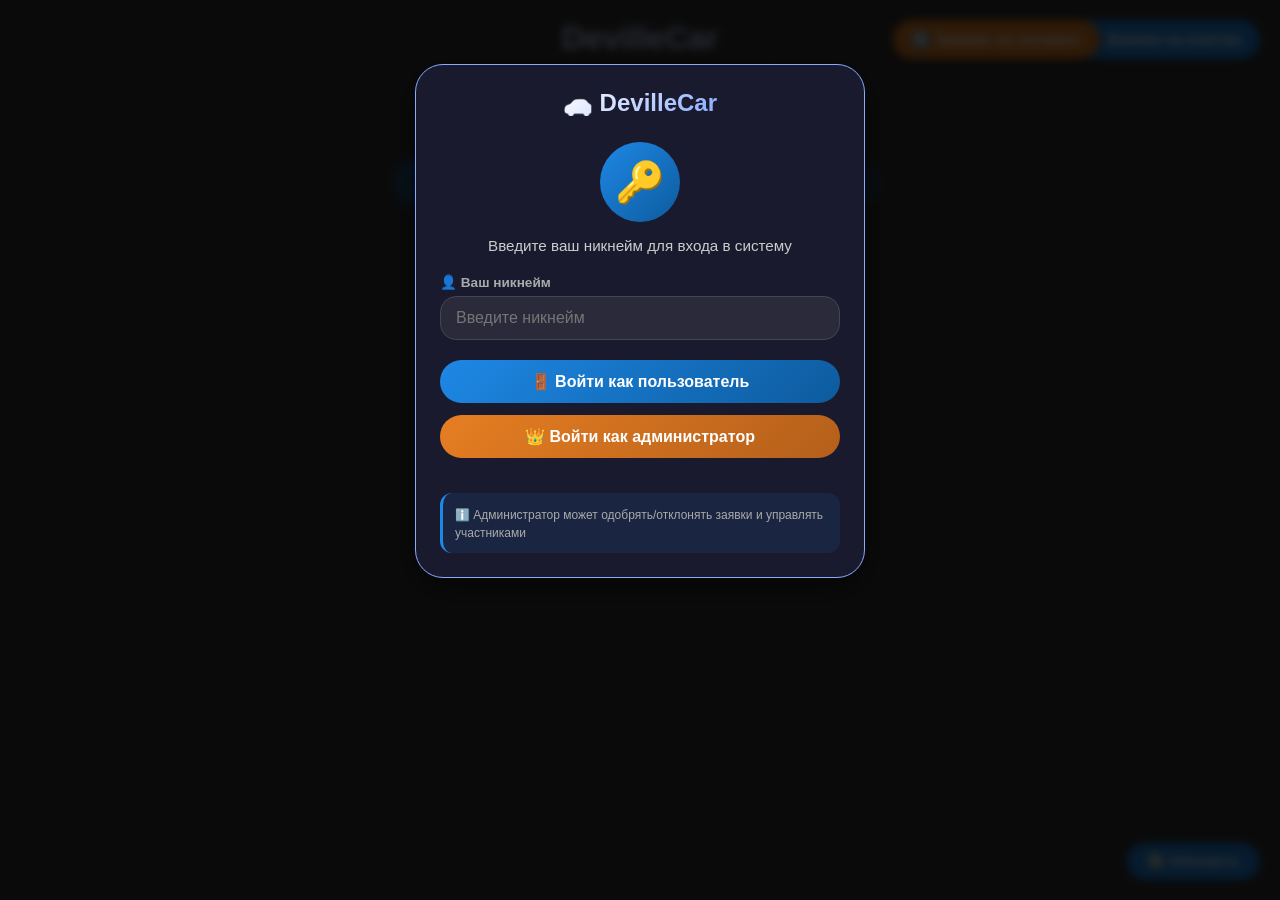
==== commit ecfac458: "Update index.html" ====
--- a/index.html
+++ b/index.html
@@ -401,6 +401,115 @@
             background: #27ae60;
         }
 
+        /* ============ СТИЛИ ДЛЯ ВКЛАДКИ ПРАВИЛА ============ */
+        .rules-container {
+            background: rgba(20, 20, 35, 0.7);
+            backdrop-filter: blur(4px);
+            border-radius: 20px;
+            padding: 30px;
+            border: 1px solid rgba(255,255,255,0.1);
+            max-width: 1000px;
+            margin: 20px auto 0;
+        }
+        .rules-container h2 {
+            text-align: center;
+            color: #88aaff;
+            font-size: 1.5rem;
+            margin-bottom: 25px;
+            border-bottom: 2px solid rgba(255,255,255,0.1);
+            padding-bottom: 15px;
+        }
+        .rules-container h3 {
+            color: #f1c40f;
+            font-size: 1.1rem;
+            margin: 20px 0 12px 0;
+            padding-left: 10px;
+            border-left: 3px solid #f1c40f;
+            padding: 8px 15px;
+            background: rgba(241, 196, 15, 0.1);
+            border-radius: 8px;
+        }
+        .rules-container .rule-item {
+            padding: 6px 15px;
+            margin: 4px 0;
+            color: #ddd;
+            font-size: 0.9rem;
+            line-height: 1.6;
+            background: rgba(255,255,255,0.03);
+            border-radius: 6px;
+        }
+        .rules-container .rule-item .num {
+            color: #88aaff;
+            font-weight: bold;
+            margin-right: 8px;
+        }
+        .rules-container .rule-item .punishment {
+            color: #e74c3c;
+            font-weight: bold;
+            margin-left: 8px;
+        }
+        .rules-container .rule-item .sub-item {
+            padding-left: 25px;
+            color: #bbb;
+            font-size: 0.85rem;
+            margin: 3px 0;
+        }
+        .rules-container .rule-item .sub-item .letter {
+            color: #88aaff;
+            font-weight: bold;
+            margin-right: 5px;
+        }
+        .rules-container .rule-highlight {
+            background: rgba(231, 76, 60, 0.15);
+            border-left: 3px solid #e74c3c;
+            padding: 6px 15px;
+            margin: 4px 0;
+            border-radius: 0 6px 6px 0;
+            color: #ddd;
+            font-size: 0.9rem;
+            line-height: 1.6;
+        }
+        .rules-container .rule-highlight .num {
+            color: #e74c3c;
+            font-weight: bold;
+            margin-right: 8px;
+        }
+        .rules-container .rule-highlight .punishment {
+            color: #f1c40f;
+            font-weight: bold;
+            margin-left: 8px;
+        }
+        .rules-container .role-item {
+            padding: 8px 15px;
+            margin: 4px 0;
+            color: #ddd;
+            font-size: 0.9rem;
+            line-height: 1.6;
+            background: rgba(30,136,229,0.08);
+            border-radius: 6px;
+            border-left: 3px solid #1e88e5;
+        }
+        .rules-container .role-item .role-name {
+            color: #88aaff;
+            font-weight: bold;
+        }
+        .rules-container .credit-example {
+            background: rgba(46, 204, 113, 0.08);
+            border: 1px solid rgba(46, 204, 113, 0.2);
+            border-radius: 10px;
+            padding: 15px 20px;
+            margin: 10px 0;
+            font-family: monospace;
+            color: #6fcf97;
+            font-size: 0.85rem;
+            line-height: 1.8;
+            white-space: pre-wrap;
+        }
+        .rules-container .credit-example .label {
+            color: #f1c40f;
+            font-weight: bold;
+        }
+
         .modal {
             display: none;
             position: fixed;
@@ -591,6 +700,13 @@
                 font-size: 0.8rem;
                 padding: 6px 10px;
             }
+            .rules-container {
+                padding: 15px;
+            }
+            .rules-container .credit-example {
+                font-size: 0.7rem;
+                padding: 10px;
+            }
         }
 
         .car-card.booked {
@@ -695,6 +811,7 @@
     <div class="nav-tabs">
         <button class="nav-tab active" data-tab="cars">🚗 Автомобили</button>
         <button class="nav-tab" data-tab="members">👥 Участники</button>
+        <button class="nav-tab" data-tab="rules">📜 Правила</button>
     </div>
 
     <!-- Вкладка: Автомобили -->
@@ -735,6 +852,11 @@
             </div>
             <div class="members-stats" id="membersStats"></div>
         </div>
+    </div>
+
+    <!-- Вкладка: Правила -->
+    <div class="tab-content" id="tab-rules">
+        <div class="rules-container" id="rulesContainer"></div>
     </div>
 </div>
 
@@ -909,7 +1031,80 @@
     const SCRIPT_URL = 'https://script.google.com/macros/s/AKfycbwpozYhSF3ZLw8p_EetSesN3uy-3hl4Z1YoZIPVJvQ5dBWf0tqSTbqQkn2TgHdf3ZZscA/exec';
     // ================================================================================
 
-    // ==================== ДАННЫЕ УЧАСТНИКОВ (с возможностью редактирования) ====================
+    // ==================== ПРАВИЛА ====================
+    function renderRules() {
+        const container = document.getElementById('rulesContainer');
+        container.innerHTML = `
+            <h2>📜 Правила семьи DEVILLE</h2>
+
+            <h3>1. Поведение в семье</h3>
+            <div class="rule-item"><span class="num">1.1</span> Запрещено оскорблять участников семьи на сервере и в каких либо беседах <span class="punishment">Наказание: предупреждение; повторное - 3 выговора</span></div>
+            <div class="rule-item"><span class="num">1.2</span> Запрещено выводить на конфликты участников семьи на сервере и в каких либо беседах <span class="punishment">Наказание: предупреждение; повторное - 3 выговора</span></div>
+            <div class="rule-item"><span class="num">1.3</span> Запрещено неадекватно себя вести на мероприятиях (драться и так далее) <span class="punishment">Наказание: 3 выговора; повторное - 6 выговоров</span></div>
+            <div class="rule-highlight"><span class="num">1.4</span> Запрещено затрагивать родственников и нацию участников семьи <span class="punishment">Наказание: исключение из семьи и занесение в черный список</span></div>
+            <div class="rule-item"><span class="num">1.5</span> Игнорировать просьбы СС и не предупреждать об отсутствии <span class="punishment">Наказание: 3 выговора; повторное - 6 выговоров</span></div>
+
+            <h3>2. Правила семьи</h3>
+            <div class="rule-item"><span class="num">2.1</span> Знать внутренние правила сервера (DM, DB, MG, TK, SK, PG, RK, BH, WH, ЕПП, ЕПТ, ЕПР) <span class="punishment">Наказание: предупреждение; повторное - 2 выговора</span></div>
+            <div class="rule-item"><span class="num">2.2</span> Знать RP-отыгровки ( /me; /do; /s; /b; /w; /try; /todo) <span class="punishment">Наказание: предупреждение; повторное - 2 выговора</span></div>
+            <div class="rule-item"><span class="num">2.3</span> Запрещено намеренно оскорблять/таранить/избивать каких-либо игроков <span class="punishment">Наказание: 2 выговора; повторное - 4 выговора</span></div>
+            <div class="rule-item"><span class="num">2.4</span> Запрещено провоцировать на конфликты каких-либо игроков <span class="punishment">Наказание: 2 выговора; повторное - 4 выговора</span></div>
+            <div class="rule-item"><span class="num">2.5</span> Запрещено провоцировать фракции: ГУВД, ГИБДД, МО, ОПГ, МЗ <span class="punishment">Наказание: 2 выговора; повторное - 4 выговора</span></div>
+            <div class="rule-item"><span class="num">2.6</span> Запрещено вмешиваться в RP-процесс (увозить игрока с места оформления сотрудниками полиции не из нашей семьи) <span class="punishment">Наказание: предупреждение; повторное - 2 выговора</span></div>
+            <div class="rule-item"><span class="num">2.7</span> Запрещено играть в азартные игры (монетка) <span class="punishment">Наказание: 3 выговора; повторное - 5 выговоров (а так же запрещается выдача кредитов. Срок запрета на кредит назначает лидер.)</span></div>
+            <div class="rule-highlight"><span class="num">2.8</span> Запрещено затрагивать нацию, родственников <span class="punishment">Наказание: исключение из семьи и занесение в черный список</span></div>
+            <div class="rule-highlight"><span class="num">2.9</span> Запрещено сливать внутреннюю информацию семьи <span class="punishment">Наказание: исключение из семьи и занесение в черный список</span></div>
+            <div class="rule-highlight"><span class="num">2.10</span> Запрещено состоять с твинков в других семьях <span class="punishment">Наказание: исключение из семьи и занесение в черный список</span></div>
+
+            <h3>3. Организация</h3>
+            <div class="rule-item"><span class="num">3.1</span> Каждый участник семьи должен находиться в организации! <span class="punishment">Наказание: игрок не допускается в семью</span></div>
+            <div class="rule-item"><span class="num">3.2</span> Запрещено самовольно без объяснений покидать организацию <span class="punishment">Наказание: автоматическое исключение из семьи</span></div>
+            
+            <div class="rule-item" style="margin-top:10px;"><span class="num">3.3</span> Роли:</div>
+            <div class="role-item"><span class="role-name">А) Лидер:</span> следит за порядком семьи, рассматривает жалобы на форуме, принимает новых участников, урегулирует конфликты, выдает наказания, организует мероприятия, рассматривает заявки на взятие кредита, принимает отработку предов.</div>
+            <div class="role-item"><span class="role-name">Б) Заместитель:</span> докладывает о нарушениях, заполняет список об активности, помогает в организации мероприятий, принимает отработку предов.</div>
+            <div class="role-item"><span class="role-name">В) Основной состав:</span> участники семьи, которые должны знать и соблюдать правила семьи, докладывать о конфликтных ситуациях, вести запись игрового процесса, приходить на мероприятия.</div>
+            <div class="role-item"><span class="role-name">Г) Следящие за Транспортом:</span> участники которые проверяют транспорт, докладывают о том кто не починил/не заправил, так же должны вести видеофиксацию, приходить на различные мероприятия.</div>
+            <div class="role-item"><span class="role-name">Д) Повар:</span> участник который готовит еду в офисе, так же должны вести видеофиксацию, приходить на различные мероприятия.</div>
+            <div class="role-item"><span class="role-name">Е) Неактивные:</span> участники, которые пропали без предупреждения и от них ждут ответа</div>
+            <div class="role-item"><span class="role-name">Ё) На вылет:</span> участники, которые не выходят долгое время из отпуска или пропали и ответа от них нету</div>
+            <div class="role-item"><span class="role-name">Ж) Отпускные:</span> участники которые написали заявление на отпуск и отдыхают от игры или занимаются своими делами</div>
+            <div class="role-item"><span class="role-name">З) Тестовые:</span> участники которые на пробном периоде в семье, после сдачи правил они повышаются до "основного состава"</div>
+
+            <div class="rule-item" style="margin-top:10px;"><span class="num">3.4</span> Транспорт</div>
+            <div class="rule-item"><span class="num">1)</span> При взятии Т/С пишется отчет (см. пример в беседе "Транспорт/Объявления") <span class="punishment">Наказание: предупреждение; повторное - 2 выговора и понижение на роль ниже</span></div>
+            <div class="rule-item"><span class="num">2)</span> При возврате Т/С участник чинит, заправляет и ставит на место <span class="punishment">Наказание: предупреждение; повторное - 2 выговора и понижение на роль ниже</span></div>
+            <div class="rule-item"><span class="num">3)</span> Когда берете Т/С ставить аварийный знак <span class="punishment">Наказание: предупреждение</span></div>
+            <div class="rule-item"><span class="num">4)</span> Транспорт организации не может находиться во владении участника семьи более двух суток. Исключение транспорт из офиса. <span class="punishment">Наказание: предупреждение; повторное - 2 выговора.</span></div>
+
+            <h3>4. Семейный Бюджет</h3>
+            <div class="rule-item"><span class="num">4.1</span> Каждую неделю, каждый участник семьи переводит в организацию от 50к до 100к <span class="punishment">Наказание: предупреждение; повторное - приз на мероприятиях в случае выигрыша уменьшается на 50% а так же отказ в выдаче кредитов</span></div>
+            <div class="rule-item"><span class="num">4.2</span> Участник семьи может взять кредит, но:</div>
+            <div class="sub-item"><span class="letter">а)</span> Если Вас замечали в участии азартных игр и Вам выдавались преды за это - кредит не выдается</div>
+            <div class="sub-item"><span class="letter">б)</span> Если Вы редко играете и по большей части числитесь в списке "неактивных" - кредит не выдается</div>
+            <div class="sub-item"><span class="letter">в)</span> Если Вы часто попадаете в бан из-за нарушения ВПС - выдается на малые суммы (от 50к до 300к)</div>
+            <div class="sub-item"><span class="letter">г)</span> Если участник семьи не вносит каждую неделю положенную сумму - кредит не выдается</div>
+
+            <div class="credit-example">
+                <span class="label">📝 Пример кредитного договора:</span>
+Я Aliya Deville ознакомлена с правилами и условиями пользования банка семьи.
+Подпись: LiDV
+Я Aliya Deville в настоящий момент 10.10.25 прошу выдать мне 100.000 провинциальных рублей на покупку машины "Москвич-2140", и обязуюсь вернуть данную сумму 100.000 провинциальных рублей в период с 10.10.25 по 20.10.25, а также в случае задержки выплаты кредита готов выплатить штрафные санкции в "nn" количестве от общей суммы кредита.
+Дата: 10.10.25
+Подпись: LilDV
+            </div>
+
+            <div class="rule-item"><span class="num">4.3</span> Штрафные санкции:</div>
+            <div class="rule-item"><span class="num">а)</span> Если Вас забанили по жалобе на форуме и идет просрочка возвращения кредита:</div>
+            <div class="sub-item">1) 1-10 дней - 10%</div>
+            <div class="sub-item">2) 1-20 дней - 20%</div>
+            <div class="sub-item">3) 1-30 дней - 30%</div>
+            <div class="rule-item"><span class="num">б)</span> Если участник намеренно не работает и не фармит и идет просрочка кредита штрафные санкции будут в размере 40%</div>
+            <div class="rule-item"><span class="num">в)</span> Если участник взял кредит и ушел в АФК без предупреждения СС и идет просрочка кредита штрафные санкции будут в размере 70%</div>
+        `;
+    }
+
+    // ==================== ДАННЫЕ УЧАСТНИКОВ ====================
     let membersData = {
         leaders: [
             "Adeline Deville",
@@ -981,7 +1176,6 @@
     function addMember(name, role) {
         if (!name || name.trim() === '') return false;
         name = name.trim();
-        // Проверяем, есть ли уже такой участник
         const all = getAllMembers();
         if (all.some(m => m.name.toLowerCase() === name.toLowerCase())) {
             return false;
@@ -997,7 +1191,6 @@
     }
 
     function removeMember(name) {
-        let found = false;
         membersData.leaders = membersData.leaders.filter(m => m !== name);
         membersData.deputies = membersData.deputies.filter(m => m !== name);
         membersData.admins = membersData.admins.filter(m => m !== name);
@@ -1007,9 +1200,7 @@
     }
 
     function updateMember(oldName, newName, newRole) {
-        // Удаляем старого
         removeMember(oldName);
-        // Добавляем нового с новой ролью
         return addMember(newName, newRole);
     }
 
@@ -1020,7 +1211,6 @@
         const controls = document.getElementById('membersControls');
         const actionsHeader = document.getElementById('actionsHeader');
         
-        // Показываем панель управления только для админа
         controls.style.display = isAdmin ? 'flex' : 'none';
         actionsHeader.style.display = isAdmin ? 'table-cell' : 'none';
         
@@ -1062,7 +1252,6 @@
             Участников: <span>${membersData.members.length}</span>)
         `;
         
-        // Обработчики для кнопок (только для админа)
         if (isAdmin) {
             document.querySelectorAll('.btn-edit').forEach(btn => {
                 btn.addEventListener('click', () => {
@@ -1560,8 +1749,8 @@
         document.getElementById('nickname').value = currentUser;
         document.getElementById('returnNickname').value = currentUser;
         updateFilterInfo();
-        // Обновляем таблицу участников при показе интерфейса
         renderMembers();
+        renderRules();
     }
 
     function showRegisterModal() {
@@ -1582,6 +1771,7 @@
         loadAllData(true);
         loadMembersFromStorage();
         renderMembers();
+        renderRules();
     }
 
     function loginAsAdmin() {
@@ -1596,6 +1786,7 @@
             loadAllData(true);
             loadMembersFromStorage();
             renderMembers();
+            renderRules();
         } else if (password !== null) {
             registerError.textContent = 'Неверный пароль администратора';
         }
@@ -1622,6 +1813,7 @@
             await loadAllData(true);
             loadMembersFromStorage();
             renderMembers();
+            renderRules();
             refreshBtn.innerHTML = '🔄 Обновить';
             refreshBtn.disabled = false;
         };
@@ -1633,7 +1825,8 @@
         const tabs = document.querySelectorAll('.nav-tab');
         const contents = {
             'cars': document.getElementById('tab-cars'),
-            'members': document.getElementById('tab-members')
+            'members': document.getElementById('tab-members'),
+            'rules': document.getElementById('tab-rules')
         };
 
         tabs.forEach(tab => {
@@ -1652,6 +1845,9 @@
                         loadMembersFromStorage();
                         renderMembers();
                     }
+                    if (tabId === 'rules') {
+                        renderRules();
+                    }
                 }
             });
         });
@@ -1668,10 +1864,12 @@
             loadAllData(true);
             loadMembersFromStorage();
             renderMembers();
+            renderRules();
         } else {
             showRegisterModal();
             loadMembersFromStorage();
             renderMembers();
+            renderRules();
         }
     }
 
@@ -1788,6 +1986,7 @@
     setupTabs();
     loadMembersFromStorage();
     renderMembers();
+    renderRules();
     setInterval(() => { if (currentUser) loadAllData(false); }, 30000);
     document.addEventListener('visibilitychange', () => { if (!document.hidden && currentUser) loadAllData(false); });
     checkAuth();
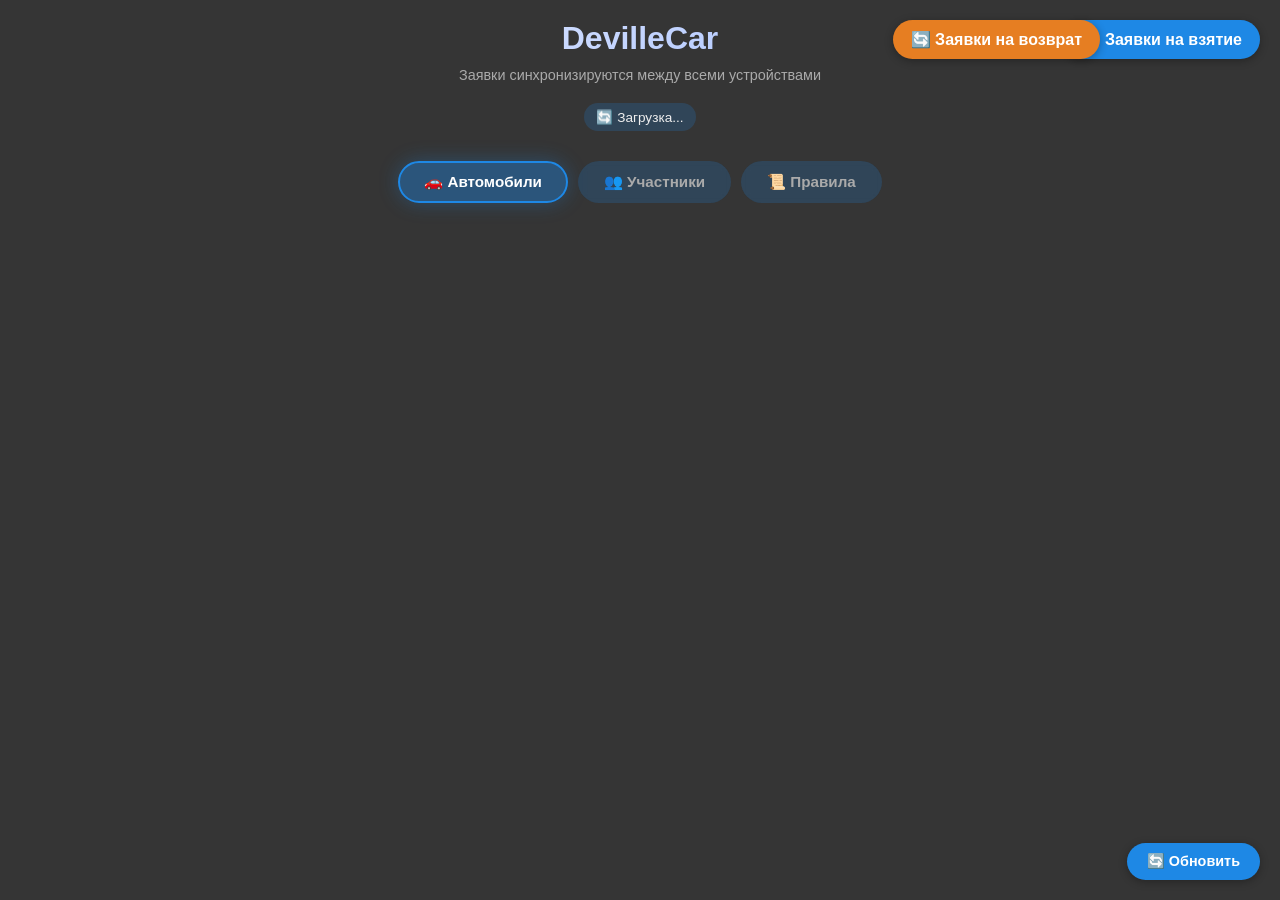
==== commit 8b93474e: "Update index.html" ====
--- a/index.html
+++ b/index.html
@@ -300,6 +300,7 @@
             color: white;
             padding: 10px 12px;
             text-align: left;
+            white-space: nowrap;
         }
         .members-table td {
             padding: 8px 12px;
@@ -354,6 +355,53 @@
         }
         .members-table .btn-delete-member:hover {
             background: #b71c1c;
+        }
+        .members-table .btn-warning {
+            background: #e67e22;
+            color: white;
+            border: none;
+            padding: 4px 12px;
+            border-radius: 20px;
+            cursor: pointer;
+            font-size: 0.75rem;
+            font-weight: bold;
+            margin: 0 3px;
+            transition: background 0.2s;
+        }
+        .members-table .btn-warning:hover {
+            background: #d35400;
+        }
+        .members-table .btn-warning-minus {
+            background: #3498db;
+            color: white;
+            border: none;
+            padding: 4px 12px;
+            border-radius: 20px;
+            cursor: pointer;
+            font-size: 0.75rem;
+            font-weight: bold;
+            margin: 0 3px;
+            transition: background 0.2s;
+        }
+        .members-table .btn-warning-minus:hover {
+            background: #2980b9;
+        }
+        .members-table .warning-count {
+            font-weight: bold;
+            font-size: 1.1rem;
+            min-width: 30px;
+            display: inline-block;
+            text-align: center;
+            color: #ffaa66;
+        }
+        .warning-high {
+            color: #e74c3c !important;
+        }
+        .warning-medium {
+            color: #f1c40f !important;
+        }
+        .warning-low {
+            color: #2ecc71 !important;
         }
         .members-stats {
             text-align: center;
@@ -833,6 +881,7 @@
                     <option value="admin">Админ</option>
                     <option value="leader">Лидер</option>
                 </select>
+                <input type="number" id="newMemberWarnings" placeholder="Выговоры" min="0" value="0" style="width:120px;">
                 <button class="btn-add-member" id="addMemberBtn">➕ Добавить</button>
             </div>
             
@@ -843,6 +892,7 @@
                             <th>#</th>
                             <th>Имя</th>
                             <th>Роль</th>
+                            <th>Выговоры</th>
                             <th id="actionsHeader" style="display:none;">Действия</th>
                         </tr>
                     </thead>
@@ -1017,6 +1067,10 @@
                     <option value="admin">Админ</option>
                     <option value="leader">Лидер</option>
                 </select>
+            </div>
+            <div class="form-group">
+                <label>Выговоры</label>
+                <input type="number" id="editMemberWarnings" min="0" value="0">
             </div>
             <div class="modal-buttons">
                 <button type="button" class="cancel-btn" id="cancelEditBtn">Отмена</button>
@@ -1141,141 +1195,111 @@
             "Renat Deville",
             "Roman Deville",
             "Kirill Deville"
-        ]
+        ],
+        warnings: {}
     };
 
-    // ==================== ФУНКЦИИ ДЛЯ РАБОТЫ С УЧАСТНИКАМИ ====================
-    function loadMembersFromStorage() {
-        const stored = localStorage.getItem('devillecar_members');
-        if (stored) {
-            try {
-                const parsed = JSON.parse(stored);
-                if (parsed.leaders && parsed.deputies && parsed.admins && parsed.members) {
-                    membersData = parsed;
+    // ==================== ОТРИСОВКА УЧАСТНИКОВ (ТАБЛИЦА) ====================
+function renderMembers() {
+    const tbody = document.getElementById('membersTableBody');
+    const stats = document.getElementById('membersStats');
+    const controls = document.getElementById('membersControls');
+    const actionsHeader = document.getElementById('actionsHeader');
+    
+    controls.style.display = isAdmin ? 'flex' : 'none';
+    actionsHeader.style.display = isAdmin ? 'table-cell' : 'none';
+    
+    const all = getAllMembers();
+    
+    if (!all.length) {
+        tbody.innerHTML = '<tr><td colspan="5" style="text-align:center;padding:20px;color:#aaa;">Нет участников</td></tr>';
+        stats.innerHTML = 'Всего участников: <span>0</span>';
+        return;
+    }
+    
+    let html = '';
+    all.forEach((member, index) => {
+        const roleLabels = {
+            leader: '<span class="role-badge leader">👑 Лидер</span>',
+            deputy: '<span class="role-badge deputy">⭐ Зам</span>',
+            admin: '<span class="role-badge admin">🛡️ Админ</span>',
+            member: '<span class="role-badge member">Участник</span>'
+        };
+        
+        const warnings = getWarnings(member.name);
+        let warningClass = 'warning-low';
+        if (warnings >= 6) warningClass = 'warning-high';
+        else if (warnings >= 3) warningClass = 'warning-medium';
+        
+        html += `<tr>
+            <td>${index + 1}</td>
+            <td>${escapeHtml(member.name)}</td>
+            <td>${roleLabels[member.role] || roleLabels.member}</td>
+            <td>
+                <span class="warning-count ${warningClass}">${warnings}</span>
+                ${isAdmin ? `
+                    <button class="btn-warning" data-name="${escapeHtml(member.name)}" title="+1 выговор">➕</button>
+                    <button class="btn-warning-minus" data-name="${escapeHtml(member.name)}" title="-1 выговор" ${warnings <= 0 ? 'disabled style="opacity:0.4;cursor:not-allowed;"' : ''}>➖</button>
+                ` : ''}
+            </td>
+            <td id="actionsCell_${index}" style="${isAdmin ? '' : 'display:none;'}">
+                <button class="btn-edit" data-name="${escapeHtml(member.name)}" data-role="${member.role}" data-warnings="${warnings}">✏️</button>
+                <button class="btn-delete-member" data-name="${escapeHtml(member.name)}">🗑</button>
+            </td>
+        </tr>`;
+    });
+    tbody.innerHTML = html;
+    
+    const total = all.length;
+    const totalWarnings = Object.values(membersData.warnings).reduce((a, b) => a + b, 0);
+    stats.innerHTML = `
+        Всего участников: <span>${total}</span>
+        (Лидеров: <span>${membersData.leaders.length}</span>, 
+        Замов: <span>${membersData.deputies.length}</span>, 
+        Админов: <span>${membersData.admins.length}</span>, 
+        Участников: <span>${membersData.members.length}</span>)
+        | Всего выговоров: <span>${totalWarnings}</span>
+    `;
+    
+    // Кнопки управления выговорами и редактирования - только для админа
+    if (isAdmin) {
+        document.querySelectorAll('.btn-edit').forEach(btn => {
+            btn.addEventListener('click', () => {
+                openEditModal(btn.dataset.name, btn.dataset.role, parseInt(btn.dataset.warnings));
+            });
+        });
+        document.querySelectorAll('.btn-delete-member').forEach(btn => {
+            btn.addEventListener('click', () => {
+                if (confirm(`Удалить участника "${btn.dataset.name}"?`)) {
+                    removeMember(btn.dataset.name);
+                    renderMembers();
                 }
-            } catch(e) {
-                console.log('Ошибка загрузки участников, используем данные по умолчанию');
-            }
-        }
-        saveMembersToStorage();
-    }
-
-    function saveMembersToStorage() {
-        localStorage.setItem('devillecar_members', JSON.stringify(membersData));
-    }
-
-    function getAllMembers() {
-        const all = [];
-        membersData.leaders.forEach(name => all.push({ name, role: 'leader' }));
-        membersData.deputies.forEach(name => all.push({ name, role: 'deputy' }));
-        membersData.admins.forEach(name => all.push({ name, role: 'admin' }));
-        membersData.members.forEach(name => all.push({ name, role: 'member' }));
-        return all;
-    }
-
-    function addMember(name, role) {
-        if (!name || name.trim() === '') return false;
-        name = name.trim();
-        const all = getAllMembers();
-        if (all.some(m => m.name.toLowerCase() === name.toLowerCase())) {
-            return false;
-        }
-        switch(role) {
-            case 'leader': membersData.leaders.push(name); break;
-            case 'deputy': membersData.deputies.push(name); break;
-            case 'admin': membersData.admins.push(name); break;
-            default: membersData.members.push(name);
-        }
-        saveMembersToStorage();
-        return true;
-    }
-
-    function removeMember(name) {
-        membersData.leaders = membersData.leaders.filter(m => m !== name);
-        membersData.deputies = membersData.deputies.filter(m => m !== name);
-        membersData.admins = membersData.admins.filter(m => m !== name);
-        membersData.members = membersData.members.filter(m => m !== name);
-        saveMembersToStorage();
-        return true;
-    }
-
-    function updateMember(oldName, newName, newRole) {
-        removeMember(oldName);
-        return addMember(newName, newRole);
-    }
-
-    // ==================== ОТРИСОВКА УЧАСТНИКОВ (ТАБЛИЦА) ====================
-    function renderMembers() {
-        const tbody = document.getElementById('membersTableBody');
-        const stats = document.getElementById('membersStats');
-        const controls = document.getElementById('membersControls');
-        const actionsHeader = document.getElementById('actionsHeader');
-        
-        controls.style.display = isAdmin ? 'flex' : 'none';
-        actionsHeader.style.display = isAdmin ? 'table-cell' : 'none';
-        
-        const all = getAllMembers();
-        
-        if (!all.length) {
-            tbody.innerHTML = '<tr><td colspan="4" style="text-align:center;padding:20px;color:#aaa;">Нет участников</td></tr>';
-            stats.innerHTML = 'Всего участников: <span>0</span>';
-            return;
-        }
-        
-        let html = '';
-        all.forEach((member, index) => {
-            const roleLabels = {
-                leader: '<span class="role-badge leader">👑 Лидер</span>',
-                deputy: '<span class="role-badge deputy">⭐ Зам</span>',
-                admin: '<span class="role-badge admin">🛡️ Админ</span>',
-                member: '<span class="role-badge member">Участник</span>'
-            };
-            
-            html += `<tr>
-                <td>${index + 1}</td>
-                <td>${escapeHtml(member.name)}</td>
-                <td>${roleLabels[member.role] || roleLabels.member}</td>
-                <td id="actionsCell_${index}" style="${isAdmin ? '' : 'display:none;'}">
-                    <button class="btn-edit" data-name="${escapeHtml(member.name)}" data-role="${member.role}">✏️</button>
-                    <button class="btn-delete-member" data-name="${escapeHtml(member.name)}">🗑</button>
-                </td>
-            </tr>`;
+            });
         });
-        tbody.innerHTML = html;
-        
-        const total = all.length;
-        stats.innerHTML = `
-            Всего участников: <span>${total}</span>
-            (Лидеров: <span>${membersData.leaders.length}</span>, 
-            Замов: <span>${membersData.deputies.length}</span>, 
-            Админов: <span>${membersData.admins.length}</span>, 
-            Участников: <span>${membersData.members.length}</span>)
-        `;
-        
-        if (isAdmin) {
-            document.querySelectorAll('.btn-edit').forEach(btn => {
-                btn.addEventListener('click', () => {
-                    openEditModal(btn.dataset.name, btn.dataset.role);
-                });
+        document.querySelectorAll('.btn-warning').forEach(btn => {
+            btn.addEventListener('click', () => {
+                addWarning(btn.dataset.name);
+                renderMembers();
             });
-            document.querySelectorAll('.btn-delete-member').forEach(btn => {
-                btn.addEventListener('click', () => {
-                    if (confirm(`Удалить участника "${btn.dataset.name}"?`)) {
-                        removeMember(btn.dataset.name);
-                        renderMembers();
-                    }
-                });
+        });
+        document.querySelectorAll('.btn-warning-minus').forEach(btn => {
+            btn.addEventListener('click', () => {
+                if (btn.disabled) return;
+                removeWarning(btn.dataset.name);
+                renderMembers();
             });
-        }
-    }
+        });
+    }
+}
 
     // ==================== РЕДАКТИРОВАНИЕ УЧАСТНИКА ====================
     let editOldName = '';
 
-    function openEditModal(name, role) {
+    function openEditModal(name, role, warnings) {
         editOldName = name;
         document.getElementById('editMemberName').value = name;
         document.getElementById('editMemberRole').value = role;
+        document.getElementById('editMemberWarnings').value = warnings;
         document.getElementById('editMemberModal').style.display = 'block';
     }
 
@@ -1289,8 +1313,9 @@
         e.preventDefault();
         const newName = document.getElementById('editMemberName').value.trim();
         const newRole = document.getElementById('editMemberRole').value;
+        const warnings = parseInt(document.getElementById('editMemberWarnings').value) || 0;
         if (!newName) { alert('Введите имя'); return; }
-        if (updateMember(editOldName, newName, newRole)) {
+        if (updateMember(editOldName, newName, newRole, warnings)) {
             renderMembers();
             document.getElementById('editMemberModal').style.display = 'none';
             alert('✅ Участник обновлён!');
@@ -1303,9 +1328,11 @@
     document.getElementById('addMemberBtn').addEventListener('click', () => {
         const name = document.getElementById('newMemberName').value.trim();
         const role = document.getElementById('newMemberRole').value;
+        const warnings = parseInt(document.getElementById('newMemberWarnings').value) || 0;
         if (!name) { alert('Введите имя участника'); return; }
-        if (addMember(name, role)) {
+        if (addMember(name, role, warnings)) {
             document.getElementById('newMemberName').value = '';
+            document.getElementById('newMemberWarnings').value = '0';
             renderMembers();
             alert('✅ Участник добавлен!');
         } else {
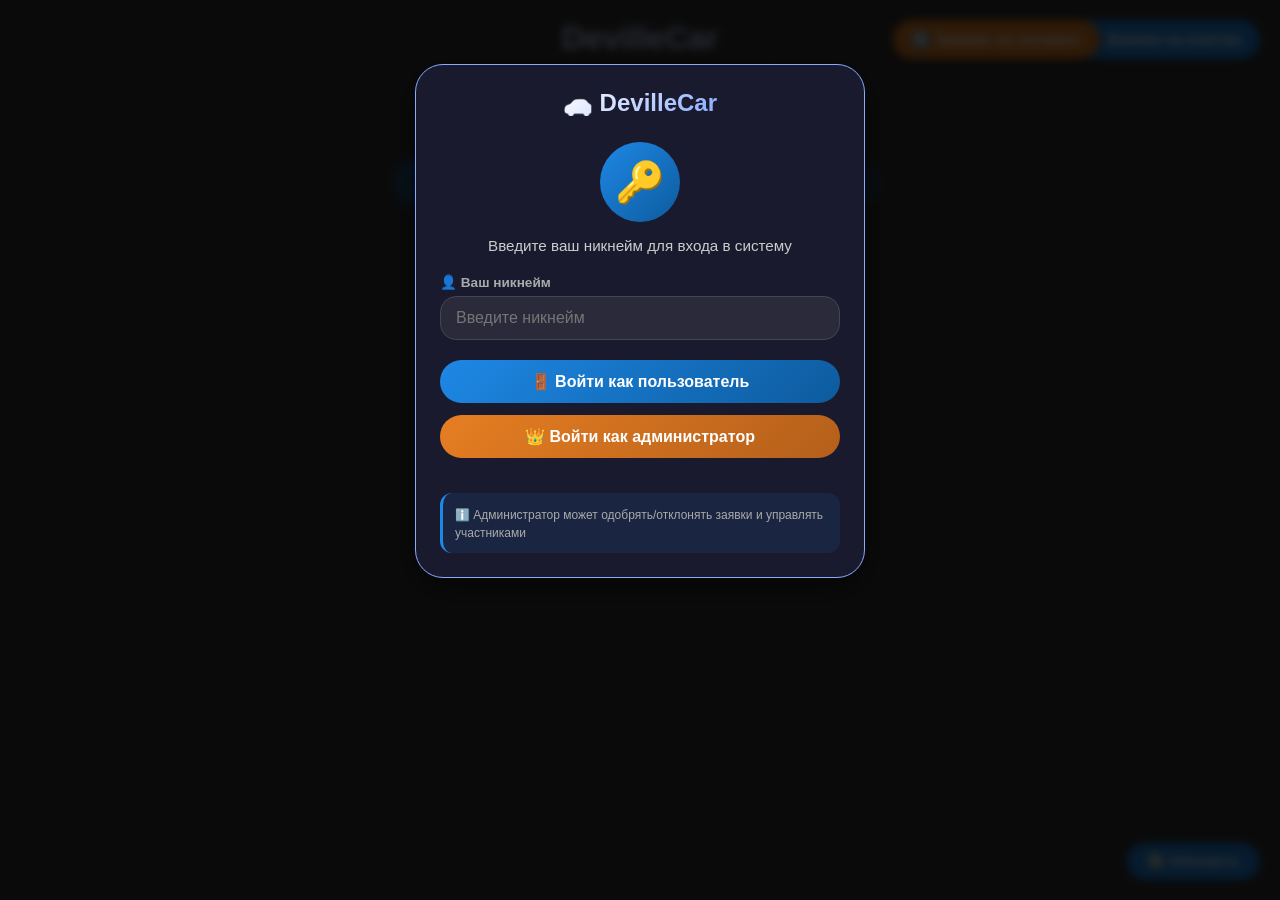
==== commit 3930985e: "Update index.html" ====
--- a/index.html
+++ b/index.html
@@ -1199,13 +1199,101 @@
         warnings: {}
     };
 
-    // ==================== ОТРИСОВКА УЧАСТНИКОВ (ТАБЛИЦА) ====================
+    // ==================== ФУНКЦИИ ДЛЯ РАБОТЫ С УЧАСТНИКАМИ ====================
+    function loadMembersFromStorage() {
+        const stored = localStorage.getItem('devillecar_members');
+        if (stored) {
+            try {
+                const parsed = JSON.parse(stored);
+                if (parsed.leaders && parsed.deputies && parsed.admins && parsed.members) {
+                    membersData = parsed;
+                    if (!membersData.warnings) membersData.warnings = {};
+                }
+            } catch(e) {
+                console.log('Ошибка загрузки участников, используем данные по умолчанию');
+            }
+        }
+        saveMembersToStorage();
+    }
+
+    function saveMembersToStorage() {
+        localStorage.setItem('devillecar_members', JSON.stringify(membersData));
+    }
+
+    function getAllMembers() {
+        const all = [];
+        membersData.leaders.forEach(name => all.push({ name, role: 'leader' }));
+        membersData.deputies.forEach(name => all.push({ name, role: 'deputy' }));
+        membersData.admins.forEach(name => all.push({ name, role: 'admin' }));
+        membersData.members.forEach(name => all.push({ name, role: 'member' }));
+        return all;
+    }
+
+    function getWarnings(name) {
+        return membersData.warnings[name] || 0;
+    }
+
+    function setWarnings(name, count) {
+        if (count < 0) count = 0;
+        membersData.warnings[name] = count;
+        saveMembersToStorage();
+    }
+
+    function addWarning(name) {
+        const current = getWarnings(name);
+        setWarnings(name, current + 1);
+    }
+
+    function removeWarning(name) {
+        const current = getWarnings(name);
+        if (current > 0) {
+            setWarnings(name, current - 1);
+        }
+    }
+
+    function addMember(name, role, warnings = 0) {
+        if (!name || name.trim() === '') return false;
+        name = name.trim();
+        const all = getAllMembers();
+        if (all.some(m => m.name.toLowerCase() === name.toLowerCase())) {
+            return false;
+        }
+        switch(role) {
+            case 'leader': membersData.leaders.push(name); break;
+            case 'deputy': membersData.deputies.push(name); break;
+            case 'admin': membersData.admins.push(name); break;
+            default: membersData.members.push(name);
+        }
+        if (warnings > 0) {
+            setWarnings(name, warnings);
+        }
+        saveMembersToStorage();
+        return true;
+    }
+
+    function removeMember(name) {
+        membersData.leaders = membersData.leaders.filter(m => m !== name);
+        membersData.deputies = membersData.deputies.filter(m => m !== name);
+        membersData.admins = membersData.admins.filter(m => m !== name);
+        membersData.members = membersData.members.filter(m => m !== name);
+        delete membersData.warnings[name];
+        saveMembersToStorage();
+        return true;
+    }
+
+    function updateMember(oldName, newName, newRole, warnings) {
+        removeMember(oldName);
+        return addMember(newName, newRole, warnings);
+    }
+
+   // ==================== ОТРИСОВКА УЧАСТНИКОВ (ТАБЛИЦА) ====================
 function renderMembers() {
     const tbody = document.getElementById('membersTableBody');
     const stats = document.getElementById('membersStats');
     const controls = document.getElementById('membersControls');
     const actionsHeader = document.getElementById('actionsHeader');
     
+    // Панель управления и кнопки действий - только для админа
     controls.style.display = isAdmin ? 'flex' : 'none';
     actionsHeader.style.display = isAdmin ? 'table-cell' : 'none';
     
@@ -1231,16 +1319,22 @@
         if (warnings >= 6) warningClass = 'warning-high';
         else if (warnings >= 3) warningClass = 'warning-medium';
         
+        // Кнопки управления выговорами показываем только админу
+        let warningControls = '';
+        if (isAdmin) {
+            warningControls = `
+                <button class="btn-warning" data-name="${escapeHtml(member.name)}" title="+1 выговор">➕</button>
+                <button class="btn-warning-minus" data-name="${escapeHtml(member.name)}" title="-1 выговор" ${warnings <= 0 ? 'disabled style="opacity:0.4;cursor:not-allowed;"' : ''}>➖</button>
+            `;
+        }
+        
         html += `<tr>
             <td>${index + 1}</td>
             <td>${escapeHtml(member.name)}</td>
             <td>${roleLabels[member.role] || roleLabels.member}</td>
             <td>
                 <span class="warning-count ${warningClass}">${warnings}</span>
-                ${isAdmin ? `
-                    <button class="btn-warning" data-name="${escapeHtml(member.name)}" title="+1 выговор">➕</button>
-                    <button class="btn-warning-minus" data-name="${escapeHtml(member.name)}" title="-1 выговор" ${warnings <= 0 ? 'disabled style="opacity:0.4;cursor:not-allowed;"' : ''}>➖</button>
-                ` : ''}
+                ${warningControls}
             </td>
             <td id="actionsCell_${index}" style="${isAdmin ? '' : 'display:none;'}">
                 <button class="btn-edit" data-name="${escapeHtml(member.name)}" data-role="${member.role}" data-warnings="${warnings}">✏️</button>
@@ -1261,7 +1355,7 @@
         | Всего выговоров: <span>${totalWarnings}</span>
     `;
     
-    // Кнопки управления выговорами и редактирования - только для админа
+    // Обработчики для кнопок (только для админа)
     if (isAdmin) {
         document.querySelectorAll('.btn-edit').forEach(btn => {
             btn.addEventListener('click', () => {
